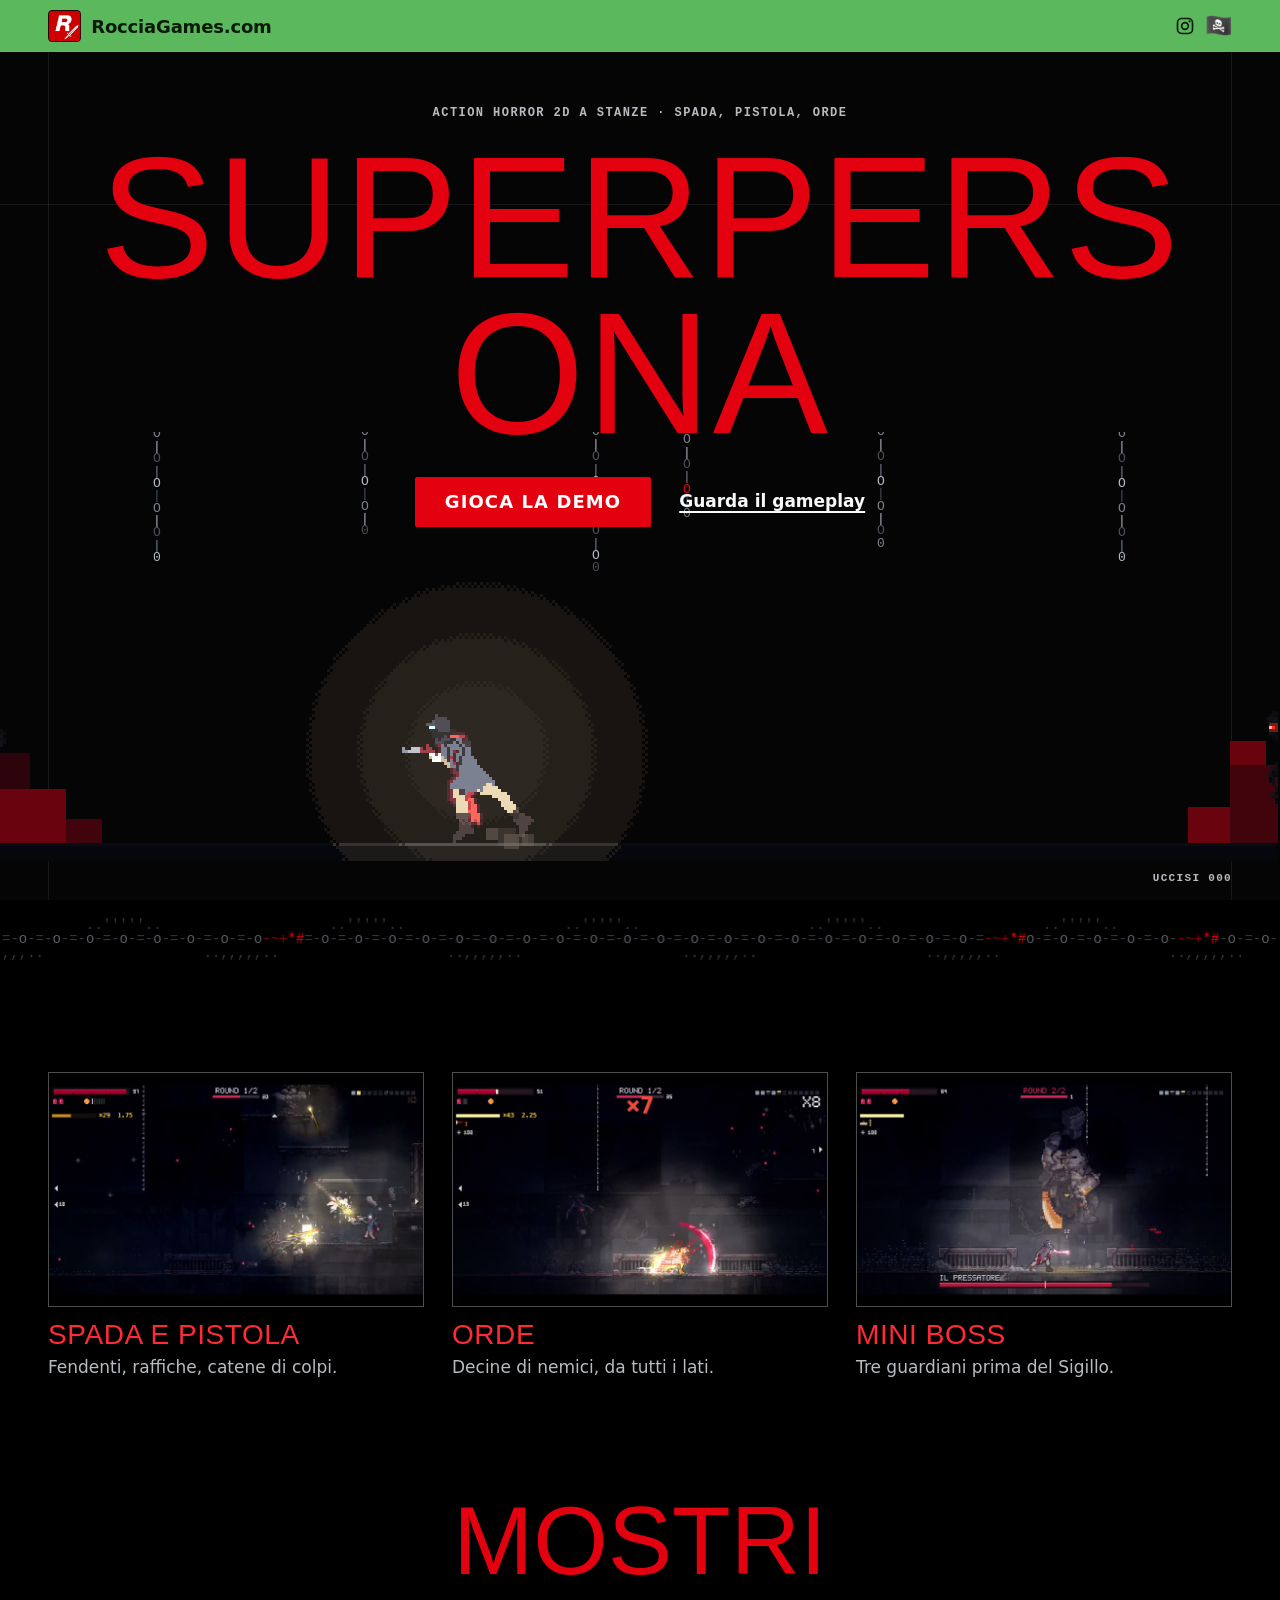
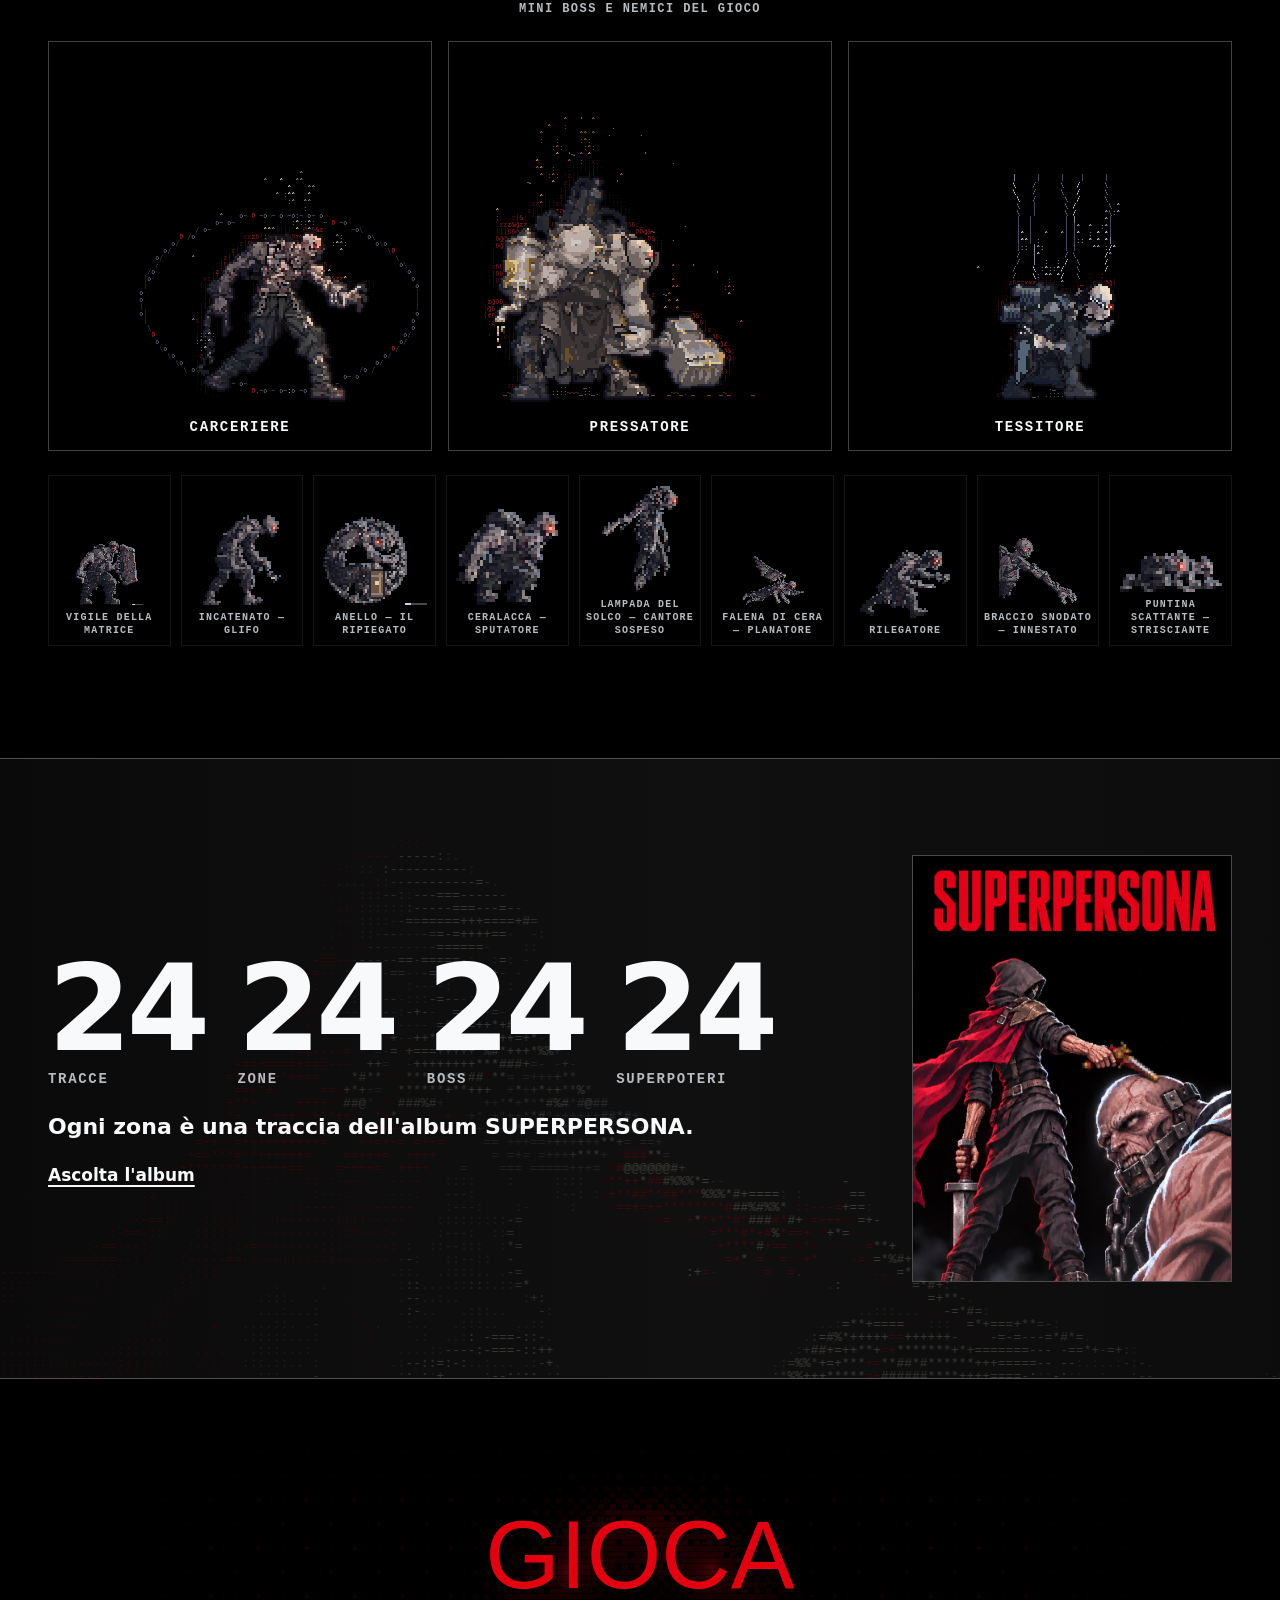
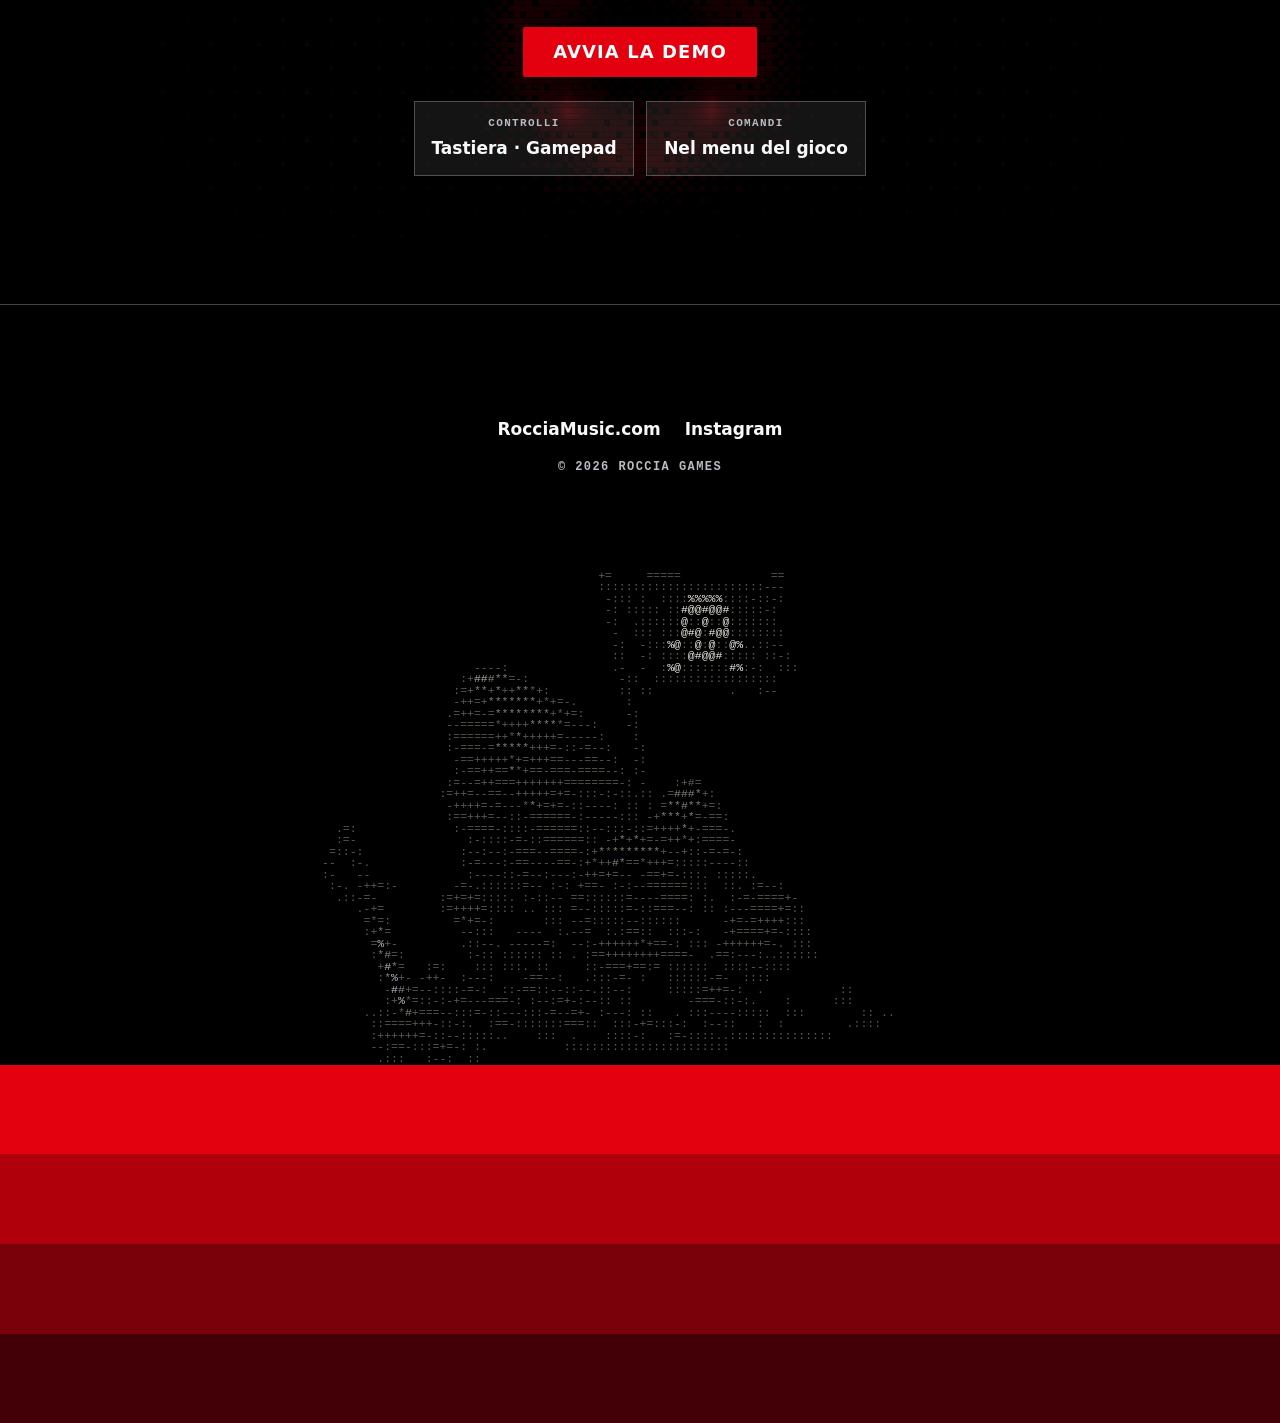
==== index.html @ fc42b3a6 "Logo prima del nome nella barra Co-Authored-By: Claude Fable 5.2 <noreply@anthropic.com>" ====
<!doctype html>
<html lang="it">
<head>
  <meta charset="utf-8">
  <meta name="viewport" content="width=device-width, initial-scale=1">
  <title>Roccia Games — SUPERPERSONA</title>
  <link rel="icon" type="image/png" href="media/logo-roccia-games.png?v=3">
  <link rel="apple-touch-icon" href="media/logo-roccia-games.png?v=3">
  <meta name="description" content="SUPERPERSONA, action horror 2D a stanze di Roccia Games. Spada, pistola, orde. Gioca la demo da computer.">
  <meta name="theme-color" content="#000000">
  <link rel="stylesheet" href="stile.css">
  <!-- l'apertura parte appena ha questi due file: il protagonista fermo, il resto arriva mentre gira -->
  <link rel="preload" href="media/sprite/sprite.json" as="fetch" crossorigin>
  <link rel="preload" href="media/sprite/a_respiro_pistola.png" as="image">
</head>
<body>

  <!-- Barra fissa, come su Roccia Music -->
  <header class="barra">
    <a class="barra__nome" href="#inizio"><img class="barra__logo" src="media/logo-roccia-games.png?v=3" width="33" height="32" alt="">RocciaGames.com</a>
    <nav class="barra__link" aria-label="Link esterni">
      <a href="https://www.instagram.com/therealgallo.recs/" rel="noopener" aria-label="Instagram">
        <svg viewBox="0 0 24 24" width="20" height="20" aria-hidden="true" focusable="false"><rect x="3" y="3" width="18" height="18" rx="5" fill="none" stroke="currentColor" stroke-width="2"/><circle cx="12" cy="12" r="4" fill="none" stroke="currentColor" stroke-width="2"/><circle cx="17.5" cy="6.5" r="1.3" fill="currentColor"/></svg>
      </a>
      <a class="barra__roccia" href="https://www.rocciamusic.com" rel="noopener" aria-label="Roccia Music">
        <span aria-hidden="true">🏴‍☠️</span>
      </a>
    </nav>
  </header>

  <main id="inizio">

    <!-- 1. Apertura: titolo grande, griglia sottile, scena viva in pixel -->
    <section class="apertura" aria-labelledby="titolo-gioco">
      <div class="apertura__griglia" aria-hidden="true"></div>
      <div class="apertura__testo">
        <p class="etichetta">Action horror 2D a stanze · Spada, pistola, orde</p>
        <h1 id="titolo-gioco" class="titolo-gioco">SUPERPERSONA</h1>
        <div class="azioni">
          <a class="bottone" href="#" data-demo>GIOCA LA DEMO</a>
          <a class="link-secondario" href="media/SUPERPERSONA-demo.mp4" data-guarda>Guarda il gameplay</a><!-- (Carlo 18/11) apre il video demo in uno schermo sopra il sito -->
        </div>
      </div>
      <p class="vetrina__guida" aria-hidden="true">
        <span>CLICCA SULLA SCENA E GIOCA · A D muovi · SPAZIO salta · J I K L colpi</span>
        <span data-vetrina-uccisi>UCCISI 000</span>
      </p>
      <!-- spazio libero sotto il bottone: la fascia d'azione della scena (corsa, colpi, salto) -->
      <div class="apertura__fascia" aria-hidden="true"></div>
      <div class="apertura__scena">
        <canvas id="scena" width="320" height="96" role="img"
                aria-label="Scena animata in pixel art: il protagonista col mantello rosso combatte da solo l'orda di mostri che arriva dai lati."></canvas>
        <p class="scena__guida" hidden>
          <span data-uccisi>UCCISI 000</span>
        </p>
      </div>
    </section>

    <!-- Riga divisoria in ASCII animato (scena.js) -->
    <div class="divisore" aria-hidden="true"></div>

    <!-- 2. Clip di gameplay -->
    <section id="gameplay" class="clip" aria-label="Gameplay">
      <article class="clip__voce">
        <video src="media/pistola.mp4" poster="media/pistola.jpg" muted loop playsinline preload="none" aria-hidden="true" data-vista></video>
        <h2>SPADA E PISTOLA</h2>
        <p>Fendenti, raffiche, catene di colpi.</p>
      </article>
      <article class="clip__voce">
        <video src="media/orde.mp4" poster="media/orde.jpg" muted loop playsinline preload="none" aria-hidden="true" data-vista></video>
        <h2>ORDE</h2>
        <p>Decine di nemici, da tutti i lati.</p>
      </article>
      <article class="clip__voce">
        <video src="media/miniboss.mp4" poster="media/miniboss.jpg" muted loop playsinline preload="none" aria-hidden="true" data-vista></video>
        <h2>MINI BOSS</h2>
        <p>Tre guardiani prima del Sigillo.</p>
      </article>
    </section>

    <!-- Mostri: mini boss e nemici animati del gioco (nascosta finché media/gioco/gioco.json non c'è) -->
    <section id="mostri" class="mostri" aria-labelledby="titolo-mostri" hidden>
      <div class="mostri__fondo" aria-hidden="true"></div>
      <h2 id="titolo-mostri" class="titolo-sezione">MOSTRI</h2>
      <p class="etichetta">Mini boss e nemici del gioco</p>
      <ul class="mostri__boss"></ul>
      <ul class="mostri__fila" aria-label="Nemici comuni"></ul>
    </section>

    <!-- 3. 24 / 24 / 24 / 24 -->
    <section class="album" aria-labelledby="titolo-album">
      <div class="album__fondo" aria-hidden="true"></div>
      <div class="album__testo">
        <h2 id="titolo-album" class="numeri">
          <span><b>24</b> tracce</span>
          <span><b>24</b> zone</span>
          <span><b>24</b> boss</span>
          <span><b>24</b> superpoteri</span>
        </h2>
        <p class="riga">Ogni zona è una traccia dell'album SUPERPERSONA.</p>
        <a class="link-secondario" href="https://www.rocciamusic.com" rel="noopener">Ascolta l'album</a>
      </div>
      <img class="album__copertina" src="media/copertina.jpg" width="788" height="1400" loading="lazy"
           alt="Copertina di SUPERPERSONA: il protagonista incappucciato con il mantello rosso, titolo in alto.">
    </section>

    <!-- 4. Gioca -->
    <section id="gioca" class="gioca" aria-labelledby="titolo-gioca">
      <canvas class="gioca__sfondo" aria-hidden="true"></canvas>
      <h2 id="titolo-gioca" class="titolo-sezione">GIOCA</h2>
      <a class="bottone" href="#" data-demo>AVVIA LA DEMO</a>
      <dl class="comandi">
        <div><dt>Controlli</dt><dd>Tastiera · Gamepad</dd></div>
        <div><dt>Comandi</dt><dd>Nel menu del gioco</dd></div>
      </dl>
      <p class="nota-touch">La demo si gioca da computer</p>
    </section>

  </main>

  <!-- Chiusura: link, logo gigante (in ASCII a colori se possibile) su fasce rosse -->
  <footer class="chiusura">
    <div class="chiusura__testa">
      <nav aria-label="Link del piè di pagina">
        <a href="https://www.rocciamusic.com" rel="noopener">RocciaMusic.com</a>
        <a href="https://www.instagram.com/therealgallo.recs/" rel="noopener">Instagram</a>
      </nav>
      <p class="etichetta">© 2026 Roccia Games</p>
    </div>
    <div class="chiusura__palco">
      <div class="chiusura__logo">
        <img src="media/roccia.webp" width="892" height="690" loading="lazy"
             alt="Logo Roccia Games: una roccia in pixel con bandiera pirata e spada.">
        <div class="ascii" aria-hidden="true" hidden></div>
      </div>
      <canvas class="chiusura__scena" width="1" height="1" aria-hidden="true"></canvas>
    </div>
    <div class="fasce" aria-hidden="true"><span></span><span></span><span></span><span></span></div>
  </footer>

  <!-- (Carlo 18/11) video demo in uno schermo sopra il sito: si apre da «Guarda il gameplay», si chiude con la X, con Esc o toccando fuori -->
  <dialog class="schermo-video" id="video-demo" aria-label="Video demo di SUPERPERSONA">
    <button class="schermo-video__chiudi" type="button" aria-label="Chiudi il video" data-chiudi-video>&times;</button>
    <video src="media/SUPERPERSONA-demo.mp4" poster="media/SUPERPERSONA-demo.jpg" controls playsinline preload="none" width="1280" height="800"></video>
  </dialog>
  <script src="sito.js" defer></script>
  <script src="ascii.js" defer></script>
  <script src="scena.js" defer></script>
  <script src="sfondo.js" defer></script>
</body>
</html>
---- stile.css ----
/* Roccia Games — stile del sito (legato a RocciaMusic.com) */

:root {
  --nero: #000;
  --testo: #f8f9fa;
  --tenue: #b8bcc0;
  --verde: #5cb85c;
  --verde-testo: #0b1a0b;
  --rosso: #e3000f;
  --rosso-chiaro: #ff2a36;
  --vetro: rgba(255, 255, 255, .08);
  --vetro-bordo: rgba(255, 255, 255, .25);
  --linea: rgba(255, 255, 255, .08);
  --quasi-nero: #050505;

  --font: ui-sans-serif, system-ui, -apple-system, "Segoe UI", Roboto, "Helvetica Neue", Arial, sans-serif;
  --font-mono: ui-monospace, SFMono-Regular, Menlo, Consolas, "Liberation Mono", monospace;
  --font-gioco: Impact, "Haettenschweiler", "Arial Narrow", "Arial Narrow Bold", sans-serif;

  --barra-h: 52px;
  --margine: clamp(16px, 4vw, 48px);
  --larghezza: 1200px;
}

*,
*::before,
*::after { box-sizing: border-box; }

html { scroll-behavior: smooth; scroll-padding-top: var(--barra-h); }

body {
  margin: 0;
  background: var(--nero);
  color: var(--testo);
  font: 400 17px/1.5 var(--font);
  overflow-x: hidden;
}

img,
video { display: block; max-width: 100%; }

[hidden] { display: none !important; }

/* Nascosto alla vista, letto dai lettori di schermo */
.solo-lettore {
  position: absolute;
  width: 1px;
  height: 1px;
  overflow: hidden;
  clip-path: inset(50%);
  white-space: nowrap;
}

a { color: inherit; }

:focus-visible {
  outline: 2px solid var(--testo);
  outline-offset: 3px;
}

h1, h2, p { margin: 0; }

/* Etichette piccole in monospace */
.etichetta {
  font: 700 12px/1.4 var(--font-mono);
  letter-spacing: .12em;
  text-transform: uppercase;
  color: var(--tenue);
}

.riga { font-size: clamp(17px, 2.2vw, 22px); font-weight: 600; }

/* ---------- Barra in alto ---------- */
.barra {
  position: fixed;
  inset: 0 0 auto 0;
  z-index: 10;
  height: var(--barra-h);
  display: flex;
  align-items: center;
  justify-content: space-between;
  gap: 12px;
  padding: 0 var(--margine);
  background: var(--verde);
  color: var(--verde-testo);
}

.barra a { text-decoration: none; }
.barra :focus-visible { outline-color: var(--verde-testo); }

.barra__nome { font-weight: 900; font-size: 18px; letter-spacing: -.01em; white-space: nowrap; }

.barra__link { display: flex; align-items: center; gap: 16px; font-weight: 700; font-size: 15px; }
.barra__link a { display: flex; align-items: center; min-height: 44px; }
.barra__link a:hover { text-decoration: underline; }
.barra__roccia { font-size: 22px; line-height: 1; margin-left: -6px; }
.barra__roccia:hover { text-decoration: none; }

/* ---------- Bottoni ---------- */
.bottone {
  display: inline-block;
  padding: 14px 28px;
  background: var(--rosso);
  border: 2px solid var(--rosso);
  border-radius: 2px;
  color: #fff;
  font: 900 18px/1 var(--font);
  letter-spacing: .06em;
  text-decoration: none;
  transition: background-color .15s, color .15s;
}
.bottone:hover { background: var(--nero); color: var(--testo); }

.link-secondario {
  font-weight: 700;
  text-decoration: underline;
  text-underline-offset: 4px;
  text-decoration-thickness: 2px;
}
.link-secondario:hover { color: var(--rosso-chiaro); }

/* ---------- 1. Apertura ---------- */
.apertura {
  position: relative;
  min-height: 100vh;
  min-height: 100svh;
  display: flex;
  flex-direction: column;
  padding-top: var(--barra-h);
  background: var(--quasi-nero);
  overflow: hidden;
}

/* Quattro linee da 1 px: due verticali ai margini, due orizzontali */
.apertura__griglia {
  position: absolute;
  inset: var(--barra-h) 0 0 0;
  pointer-events: none;
  background:
    linear-gradient(var(--linea), var(--linea)) left var(--margine) top 0 / 1px 100% no-repeat,
    linear-gradient(var(--linea), var(--linea)) right var(--margine) top 0 / 1px 100% no-repeat,
    linear-gradient(var(--linea), var(--linea)) left 0 top 18% / 100% 1px no-repeat;
}

.apertura__testo {
  position: relative;
  flex: 1;
  display: grid;
  place-content: center;
  justify-items: center;
  gap: 18px;
  padding: 48px var(--margine) 40px;
  text-align: center;
}

.titolo-gioco {
  font-family: var(--font-gioco);
  font-weight: 400;
  font-stretch: condensed;
  font-size: clamp(44px, 13.5vw, 240px);
  line-height: .9;
  letter-spacing: .01em;
  color: var(--rosso);
  overflow-wrap: anywhere;
}

/* Colatura ASCII dietro il titolo (scena.js): il testo resta sopra, e sta sopra anche la scena (che non prende clic) */
.apertura__testo > .apertura__ascii { position: absolute; top: 0; left: 0; z-index: 0; pointer-events: none; }
.apertura__testo > :not(.apertura__ascii) { position: relative; z-index: 1; }
.apertura__testo { z-index: 1; }

.azioni { display: flex; flex-wrap: wrap; justify-content: center; align-items: center; gap: 16px 28px; margin-top: 8px; }

/* Scena viva su canvas (scena.js): sale dalla riga dei tasti fino alla base del titolo, dietro il testo;
   sopra di lei la tela delle catene (stesse coordinate) */
.apertura__scena { position: relative; z-index: 0; }
/* Fascia libera sotto il bottone: terra, corsa, colpi e salto semplice stanno qui, col loro spazio;
   la tela sale comunque fino al titolo per doppio salto, schianto e volanti. L'apertura può superare lo schermo. */
.apertura__fascia { flex: none; height: clamp(230px, 32vh, 340px); pointer-events: none; }
.con-vetrina .apertura__fascia { display: none; }
.apertura__scena canvas {
  position: absolute;
  left: 0;
  bottom: 100%;
  display: block;
  image-rendering: pixelated;
  pointer-events: none;   /* la scena va da sola: clic, tocchi e scorrimento passano */
}
.apertura__scena .apertura__catene,
.apertura__scena .apertura__lettere { image-rendering: auto; }

.scena__guida {
  display: flex;
  justify-content: flex-end;   /* resta solo il contatore, a destra */
  gap: 12px;
  padding: 10px var(--margine) 14px;
  font: 700 11px/1.4 var(--font-mono);
  letter-spacing: .12em;
  text-transform: uppercase;
  color: var(--tenue);
}

/* ---------- 2. Clip ---------- */
.clip {
  max-width: calc(var(--larghezza) + 2 * var(--margine));
  margin: 0 auto;
  padding: clamp(56px, 10vw, 112px) var(--margine);
  display: grid;
  grid-template-columns: repeat(3, 1fr);
  gap: clamp(16px, 2.5vw, 28px);
}

/* (Carlo 18/11) video demo in uno schermo sopra il sito, con la X in alto a destra */
.schermo-video { position: fixed; inset: 0; width: 100vw; height: 100dvh; max-width: none; max-height: none; margin: 0; padding: clamp(48px, 6vw, 72px) clamp(12px, 4vw, 48px) clamp(16px, 4vw, 48px); border: 0; background: rgba(0, 0, 0, .94); }
.schermo-video[open] { display: grid; place-items: center; }
.schermo-video::backdrop { background: rgba(0, 0, 0, .8); }
.schermo-video video { display: block; width: min(100%, calc((100dvh - 130px) * 1.6)); height: auto; aspect-ratio: 16 / 10; background: #000; border: 1px solid var(--vetro-bordo); }
.schermo-video__chiudi { position: absolute; top: 10px; right: 14px; width: 44px; height: 44px; border: 1px solid var(--vetro-bordo); background: #000; color: #fff; font: 400 30px/1 var(--font); cursor: pointer; }
.schermo-video__chiudi:hover, .schermo-video__chiudi:focus-visible { background: #d6262a; border-color: #d6262a; }

.clip__voce video {
  width: 100%;
  aspect-ratio: 768 / 480;
  object-fit: cover;
  background: #111;
  border: 1px solid var(--vetro-bordo);
}

.clip__voce h2 {
  margin-top: 14px;
  font-family: var(--font-gioco);
  font-weight: 400;
  font-stretch: condensed;
  font-size: 28px;
  line-height: 1;
  letter-spacing: .02em;
  color: var(--rosso-chiaro);
}

.clip__voce p { margin-top: 6px; color: var(--tenue); }

/* Gioco vero nell'apertura (schermo largo): iframe a tutto campo dietro il titolo */
.apertura__vetrina {
  position: absolute;
  inset: var(--barra-h) 0 0 0;
  width: 100%;
  height: calc(100% - var(--barra-h));
  border: 0;
  background: var(--quasi-nero);
  opacity: 0;
  transition: opacity .6s;
}
.vetrina-pronta .apertura__vetrina { opacity: 1; }
.vetrina__guida { display: none; }
.con-vetrina .apertura__scena,
.con-vetrina .apertura__griglia { display: none; }
/* Il titolo sta in alto, sopra il buio della stanza; i clic passano al gioco tranne che sui link */
.con-vetrina .apertura__testo { place-content: start center; padding-top: clamp(24px, 6vh, 72px); pointer-events: none; }
.con-vetrina .apertura__testo a { pointer-events: auto; }
.con-vetrina .titolo-gioco { font-size: clamp(44px, 11vw, 200px); text-shadow: 0 0 40px rgba(0, 0, 0, .8); }
.con-vetrina .vetrina__guida {
  position: absolute;
  left: var(--margine);
  right: var(--margine);
  bottom: 10px;
  display: flex;
  justify-content: space-between;
  gap: 16px;
  font-family: var(--font-mono);
  font-size: 11px;
  letter-spacing: .12em;
  text-transform: uppercase;
  color: var(--tenue);
  pointer-events: none;
}

/* ---------- Divisorio ASCII fra apertura e clip ---------- */
.divisore {
  display: flex;
  justify-content: center;
  overflow: hidden;
  padding: 18px 0 0;
  line-height: 0;
}
.divisore canvas { display: block; }

/* ---------- Mostri: mini boss e nemici animati, sagome ASCII dietro ---------- */
.mostri {
  position: relative;
  overflow: hidden;
  max-width: calc(var(--larghezza) + 2 * var(--margine));
  margin: 0 auto;
  padding: 0 var(--margine) clamp(56px, 10vw, 112px);
  display: grid;
  justify-items: center;
  gap: 12px;
  text-align: center;
}
.mostri > :not(.mostri__fondo) { position: relative; z-index: 1; }

.mostri__fondo {
  position: absolute;
  inset: 0;
  display: grid;
  grid-template-columns: repeat(3, minmax(0, 1fr));
  pointer-events: none;
}
.mostri__fondo > div { display: grid; place-items: center; min-width: 0; overflow: hidden; }
.mostri__fondo canvas { display: block; }

.mostri__boss,
.mostri__fila {
  width: 100%;
  margin: 12px 0 0;
  padding: 0;
  list-style: none;
  display: grid;
  gap: 16px;
}
.mostri__boss { grid-template-columns: repeat(3, minmax(0, 1fr)); }
.mostri__fila { grid-template-columns: repeat(9, minmax(0, 1fr)); gap: 10px; }

.boss,
.comune {
  display: grid;
  justify-items: center;
  align-content: end;
  gap: 6px;
  min-width: 0;
  background: rgba(0, 0, 0, .45);
}
.boss { padding: 20px 12px 14px; border: 1px solid var(--vetro-bordo); }
.comune { padding: 10px 6px 8px; border: 1px solid var(--linea); }
.boss canvas,
.comune canvas { display: block; max-width: 100%; image-rendering: pixelated; }
.boss__nome { margin-top: 6px; font: 700 14px/1.3 var(--font-mono); letter-spacing: .12em; text-transform: uppercase; }
.comune p { font: 700 10px/1.3 var(--font-mono); letter-spacing: .12em; text-transform: uppercase; color: var(--tenue); }
/* Mini boss in ASCII (scena.js): tutto dentro il riquadro; il tremolio del colpo è una trasformazione */
.boss, .comune { overflow: hidden; }
/* Nemico comune: sprite fermo davanti alla sua ombra ASCII che respira */
.comune__figura { position: relative; display: grid; place-items: center; }
.comune__figura > canvas:not(.comune__ombra) { position: relative; z-index: 1; }
.comune .comune__ombra {
  position: absolute;
  left: 50%;
  top: 50%;
  max-width: none;
  transform: translate(calc(-50% + 4px), calc(-50% + 3px));
  image-rendering: auto;
  animation: respiro-ombra 5s ease-in-out infinite;
}
@keyframes respiro-ombra { 0%, 100% { opacity: .5; } 50% { opacity: .95; } }
@media (prefers-reduced-motion: reduce) { .comune .comune__ombra { animation: none; opacity: .8; } }

/* ---------- 3. Album 24/24/24 ---------- */
.album {
  position: relative;
  overflow: hidden;
  border-block: 1px solid var(--vetro-bordo);
  background: var(--vetro);
  padding: clamp(48px, 8vw, 96px) var(--margine);
  display: grid;
  grid-template-columns: 1fr minmax(180px, 320px);
  align-items: center;
  gap: clamp(24px, 5vw, 64px);
}

.album > :not(.album__fondo) { position: relative; z-index: 1; }
.album__testo { display: grid; gap: 20px; justify-items: start; max-width: 760px; justify-self: start; }

/* Copertina in ASCII, tenue, dietro i numeri; il velo tiene leggibile il testo */
.album__fondo {
  position: absolute;
  inset: 0;
  overflow: hidden;
  pointer-events: none;
  opacity: .85;
}
.album__fondo canvas { display: block; }
.album__fondo::after {
  content: "";
  position: absolute;
  inset: 0;
  background: linear-gradient(90deg, rgba(0, 0, 0, .55), rgba(0, 0, 0, .2) 55%, rgba(0, 0, 0, .45));
}

.numeri {
  display: flex;
  flex-wrap: wrap;
  gap: 8px 32px;
  font-family: var(--font-mono);
  font-size: 14px;
  font-weight: 700;
  letter-spacing: .12em;
  text-transform: uppercase;
  color: var(--tenue);
}
.numeri span { display: grid; }
.numeri b {
  font-family: var(--font);
  font-size: clamp(56px, 10vw, 120px);
  font-weight: 900;
  line-height: 1;
  letter-spacing: -.04em;
  color: var(--testo);
}

.album__copertina {
  width: 100%;
  height: auto;
  aspect-ratio: 3 / 4;
  object-fit: cover;
  object-position: center 15%;
  border: 1px solid var(--vetro-bordo);
}

/* ---------- 4. Gioca ---------- */
.gioca {
  padding: clamp(64px, 12vw, 128px) var(--margine);
  display: grid;
  justify-items: center;
  gap: 24px;
  text-align: center;
}

.titolo-sezione {
  font-family: var(--font-gioco);
  font-weight: 400;
  font-stretch: condensed;
  font-size: clamp(44px, 9vw, 96px);
  line-height: 1;
  color: var(--rosso);
}

.comandi {
  margin: 0;
  display: grid;
  grid-template-columns: repeat(2, minmax(0, 220px));
  gap: 12px;
}
.comandi div {
  padding: 14px 16px;
  background: var(--vetro);
  border: 1px solid var(--vetro-bordo);
}
.comandi dt { font: 700 11px/1.4 var(--font-mono); letter-spacing: .12em; text-transform: uppercase; color: var(--tenue); }
.comandi dd { margin: 4px 0 0; font-weight: 700; }

.nota-touch { display: none; font-weight: 700; color: var(--rosso-chiaro); }

/* Sfondo a pixel (sfondo.js) dietro il contenuto di Gioca */
.gioca { position: relative; overflow: hidden; isolation: isolate; }
.gioca > :not(.gioca__sfondo) { position: relative; z-index: 1; }
.gioca__sfondo {
  position: absolute;
  inset: 0;
  z-index: 0;
  display: block;
  width: 100%;
  height: 100%;
  pointer-events: none;
}

/* ---------- Chiusura: link, logo gigante, fasce rosse ---------- */
.chiusura {
  padding-top: clamp(56px, 10vw, 112px);
  border-top: 1px solid var(--vetro-bordo);
  background: var(--nero);
  overflow: hidden;
}

.chiusura__testa {
  display: grid;
  justify-items: center;
  gap: 16px;
  padding: 0 var(--margine) clamp(40px, 6vw, 72px);
}
.chiusura__testa nav { display: flex; flex-wrap: wrap; justify-content: center; gap: 8px 24px; font-weight: 700; }
.chiusura__testa nav a { text-decoration: none; }
.chiusura__testa nav a:hover { color: var(--verde); }

/* Il logo si appoggia sul bordo alto delle fasce */
.chiusura__palco {
  position: relative;
  display: flex;
  justify-content: center;
  align-items: flex-end;
  padding: 0 var(--margine);
}
.chiusura__logo img { width: min(560px, 86vw); height: auto; }

.ascii { line-height: 0; }
.ascii canvas { display: block; }

.chiusura__scena {
  position: absolute;
  left: 50%;
  bottom: 0;
  transform: translateX(-50%);
  image-rendering: pixelated;
  pointer-events: none;
}

.fasce span { display: block; height: clamp(70px, 7vw, 90px); }
.fasce span:nth-child(1) { background: var(--rosso); }
.fasce span:nth-child(2) { background: #b0000c; }
.fasce span:nth-child(3) { background: #7a0009; }
.fasce span:nth-child(4) { background: #430006; }

/* ---------- Schermi stretti ---------- */
@media (max-width: 760px) {
  .barra__nome { font-size: 16px; }
  .barra__link { gap: 12px; font-size: 14px; }

  .clip { grid-template-columns: 1fr; }

  .album { grid-template-columns: 1fr; }
  .album__copertina { max-width: 320px; }

  .mostri__boss,
  .mostri__fondo { grid-template-columns: 1fr; }
  .mostri__fila { grid-template-columns: repeat(3, minmax(0, 1fr)); }
}

/* Touch o schermo stretto: comandi nascosti, nota visibile */
@media (max-width: 760px), (hover: none) and (pointer: coarse) {
  .comandi { display: none; }
  .nota-touch { display: block; }
}

@media (prefers-reduced-motion: reduce) {
  html { scroll-behavior: auto; }
  .bottone { transition: none; }
}

/* (Carlo 18/11) Demo non ancora giocabile: sui bottoni della demo il cursore diventa «e volevi» */
[data-demo] { cursor: url("media/cursore-volevi.png") 45 78, not-allowed; }

/* Logo accanto al nome nella barra (gli angoli dell'immagine sono tagliati dal raggio) */
.barra__nome { display: inline-flex; align-items: center; gap: 10px; }
.barra__logo { display: block; width: auto; height: 32px; }
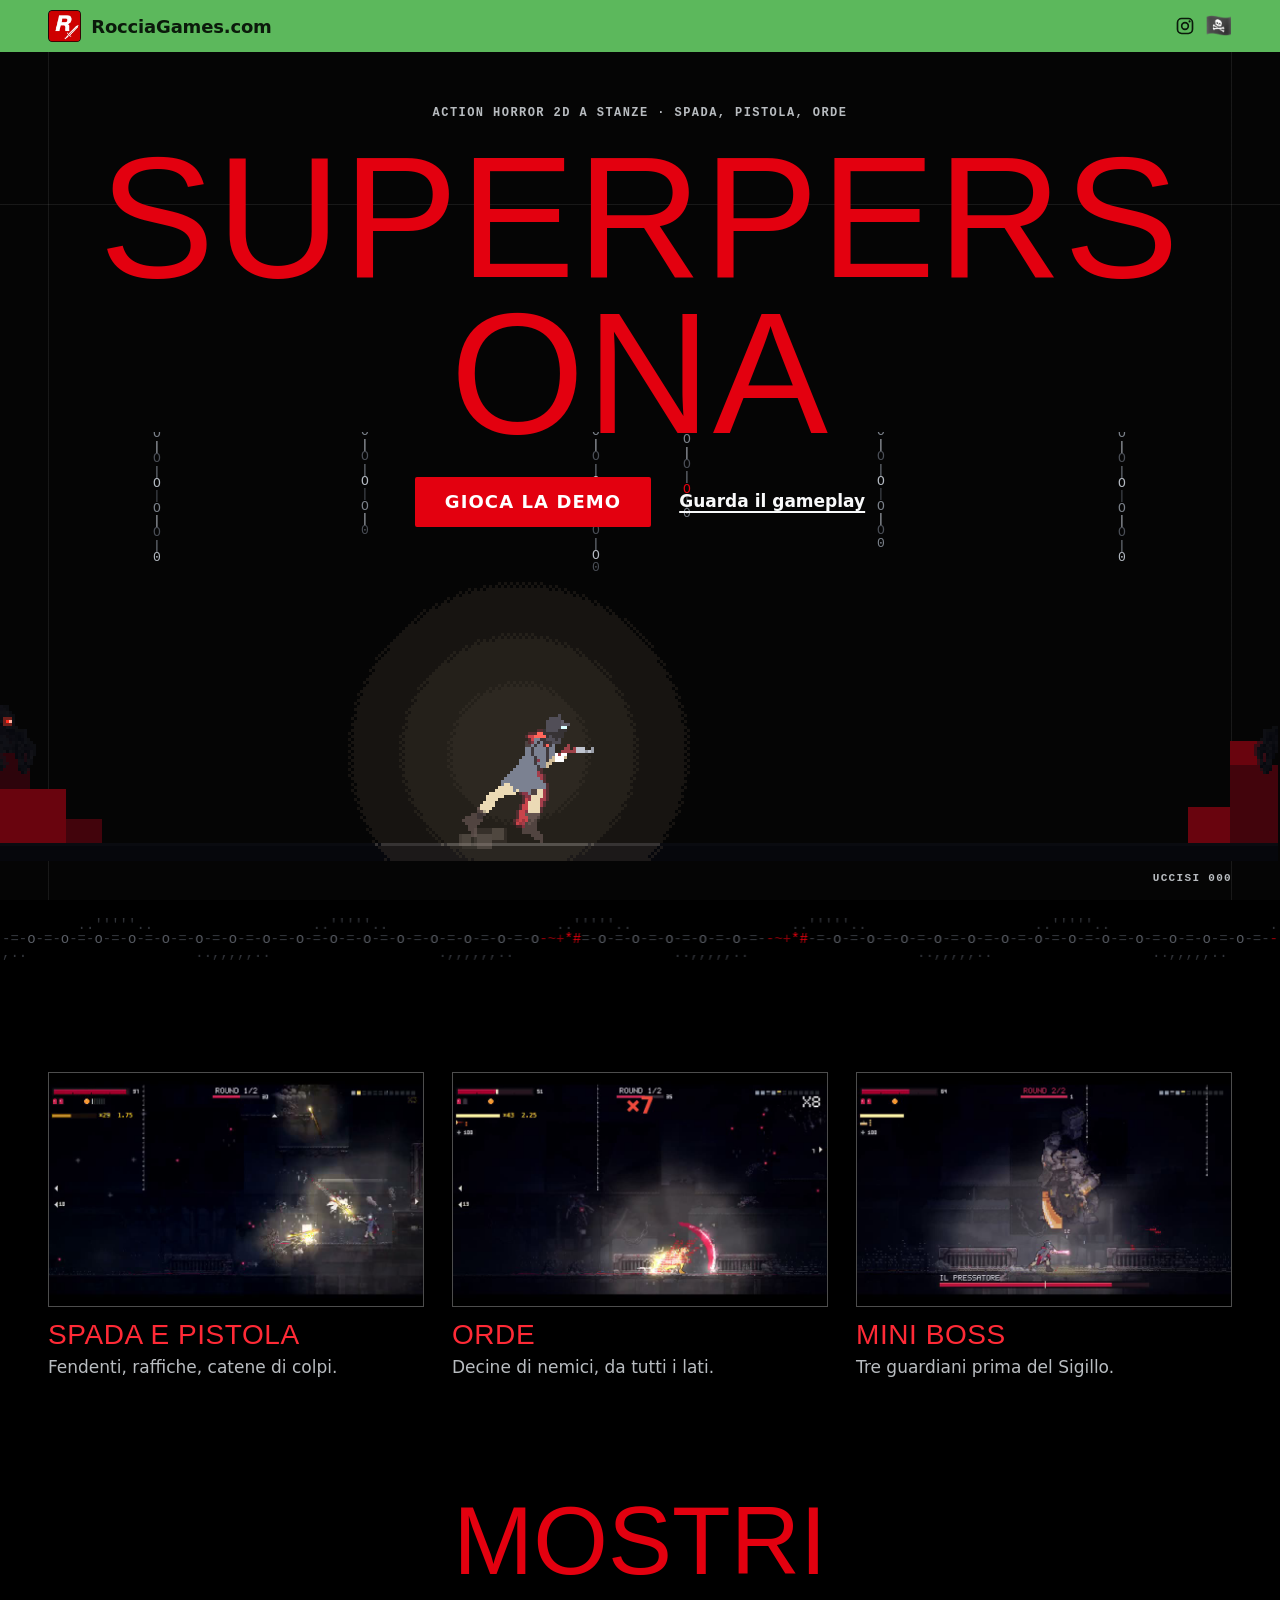
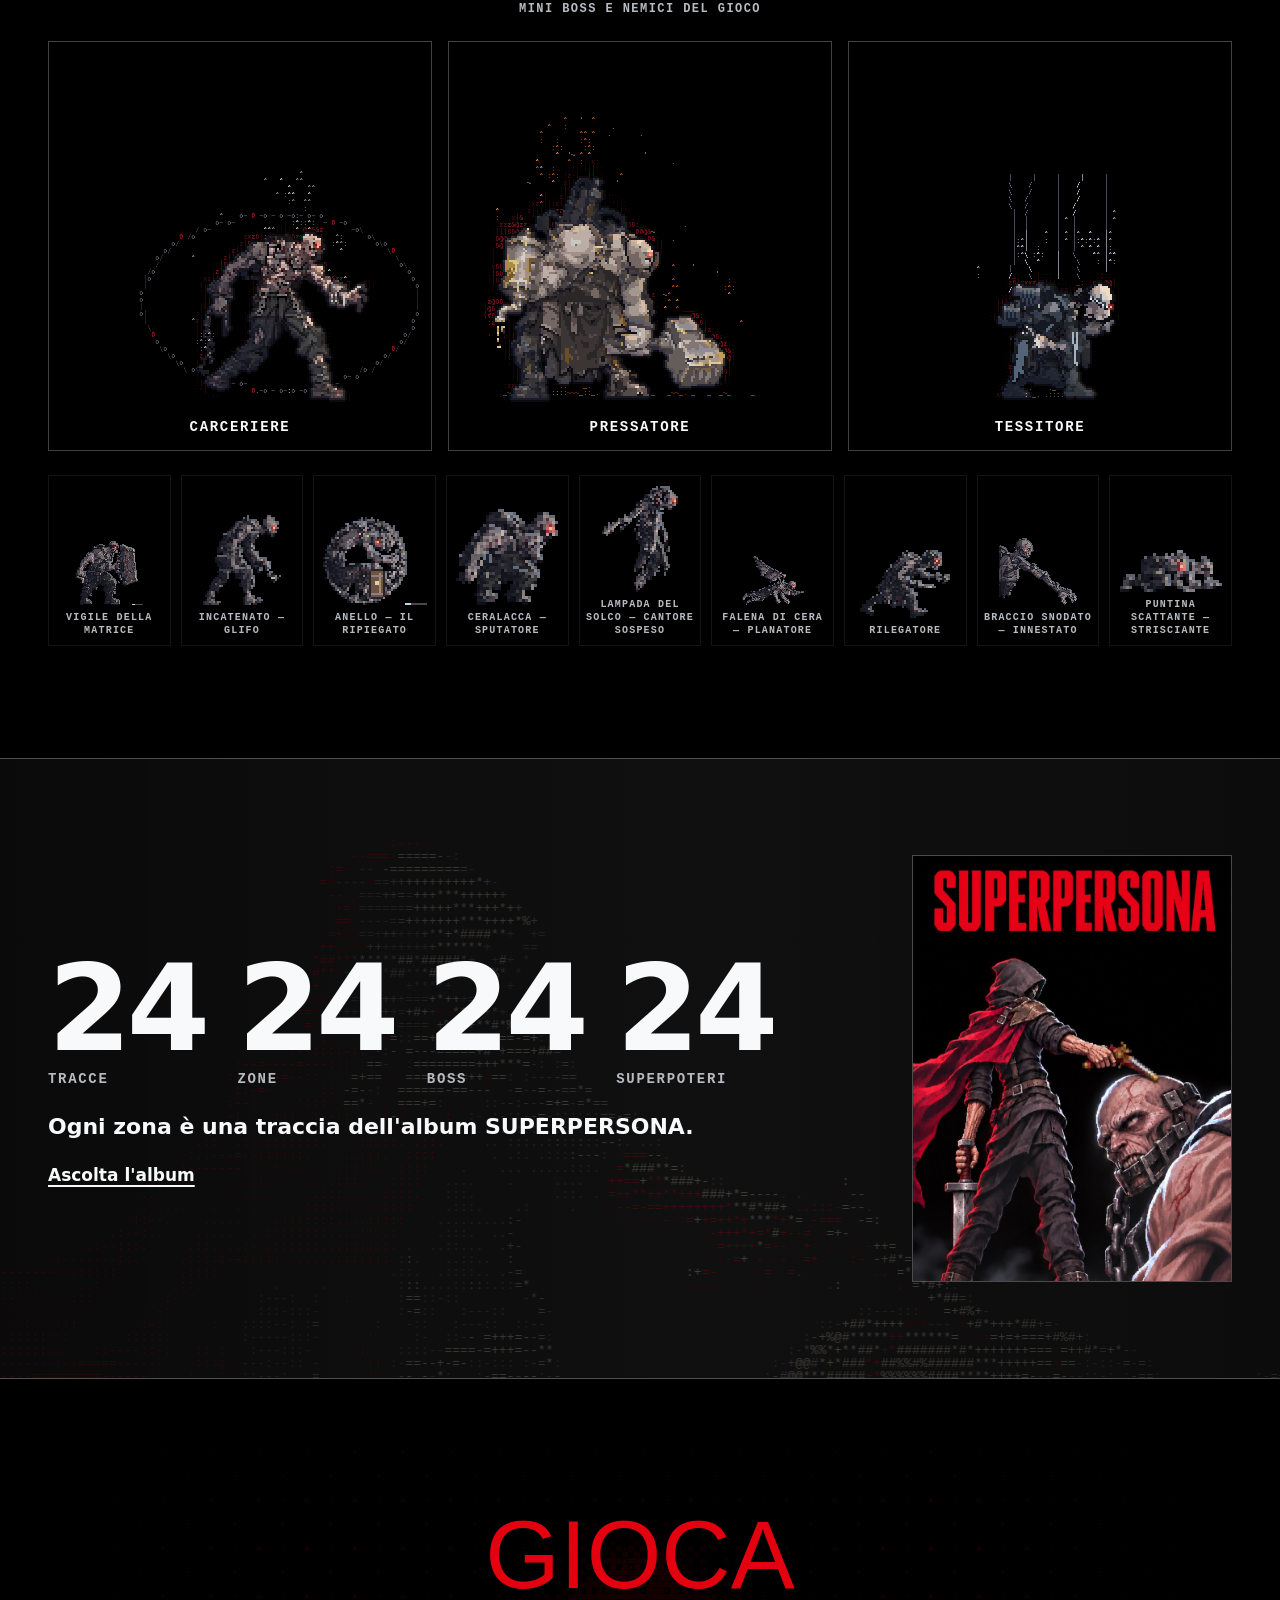
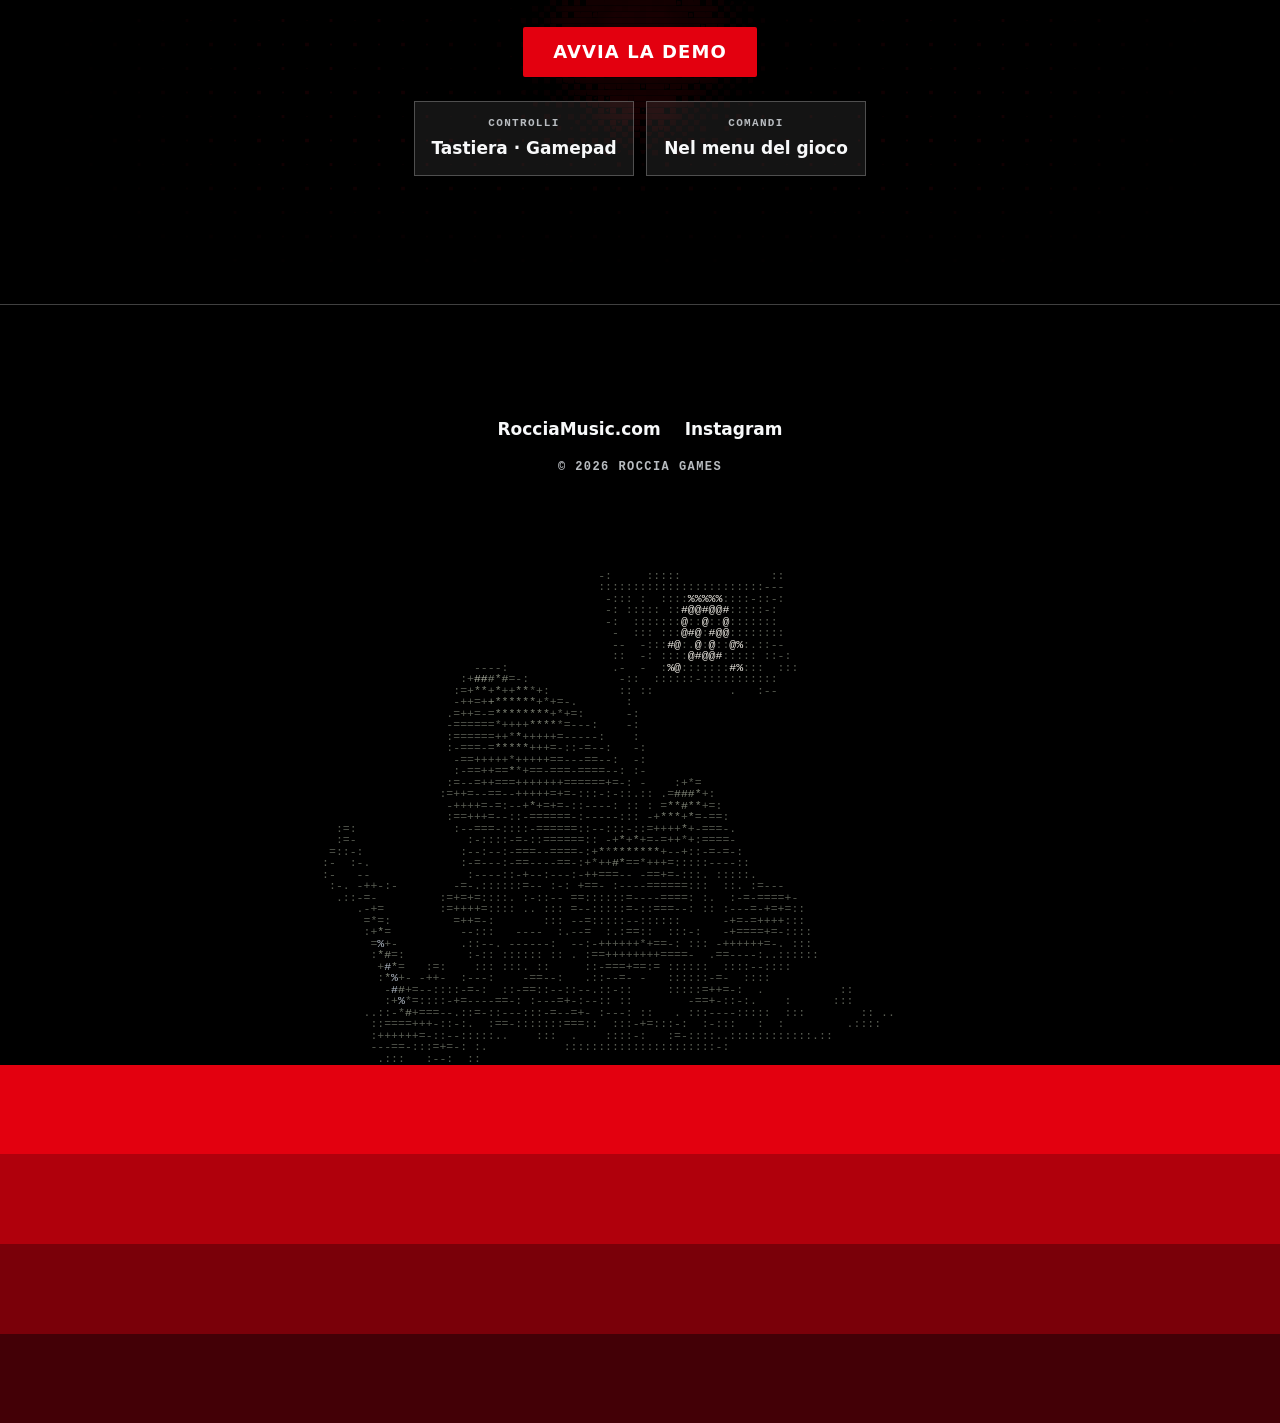
==== commit e87702db: "Titolo della pagina: RocciaGames.com Co-Authored-By: Claude Fable 5.2 <noreply@anthropic.com>" ====
--- a/index.html
+++ b/index.html
@@ -3,7 +3,7 @@
 <head>
   <meta charset="utf-8">
   <meta name="viewport" content="width=device-width, initial-scale=1">
-  <title>Roccia Games — SUPERPERSONA</title>
+  <title>RocciaGames.com</title>
   <link rel="icon" type="image/png" href="media/logo-roccia-games.png?v=3">
   <link rel="apple-touch-icon" href="media/logo-roccia-games.png?v=3">
   <meta name="description" content="SUPERPERSONA, action horror 2D a stanze di Roccia Games. Spada, pistola, orde. Gioca la demo da computer.">
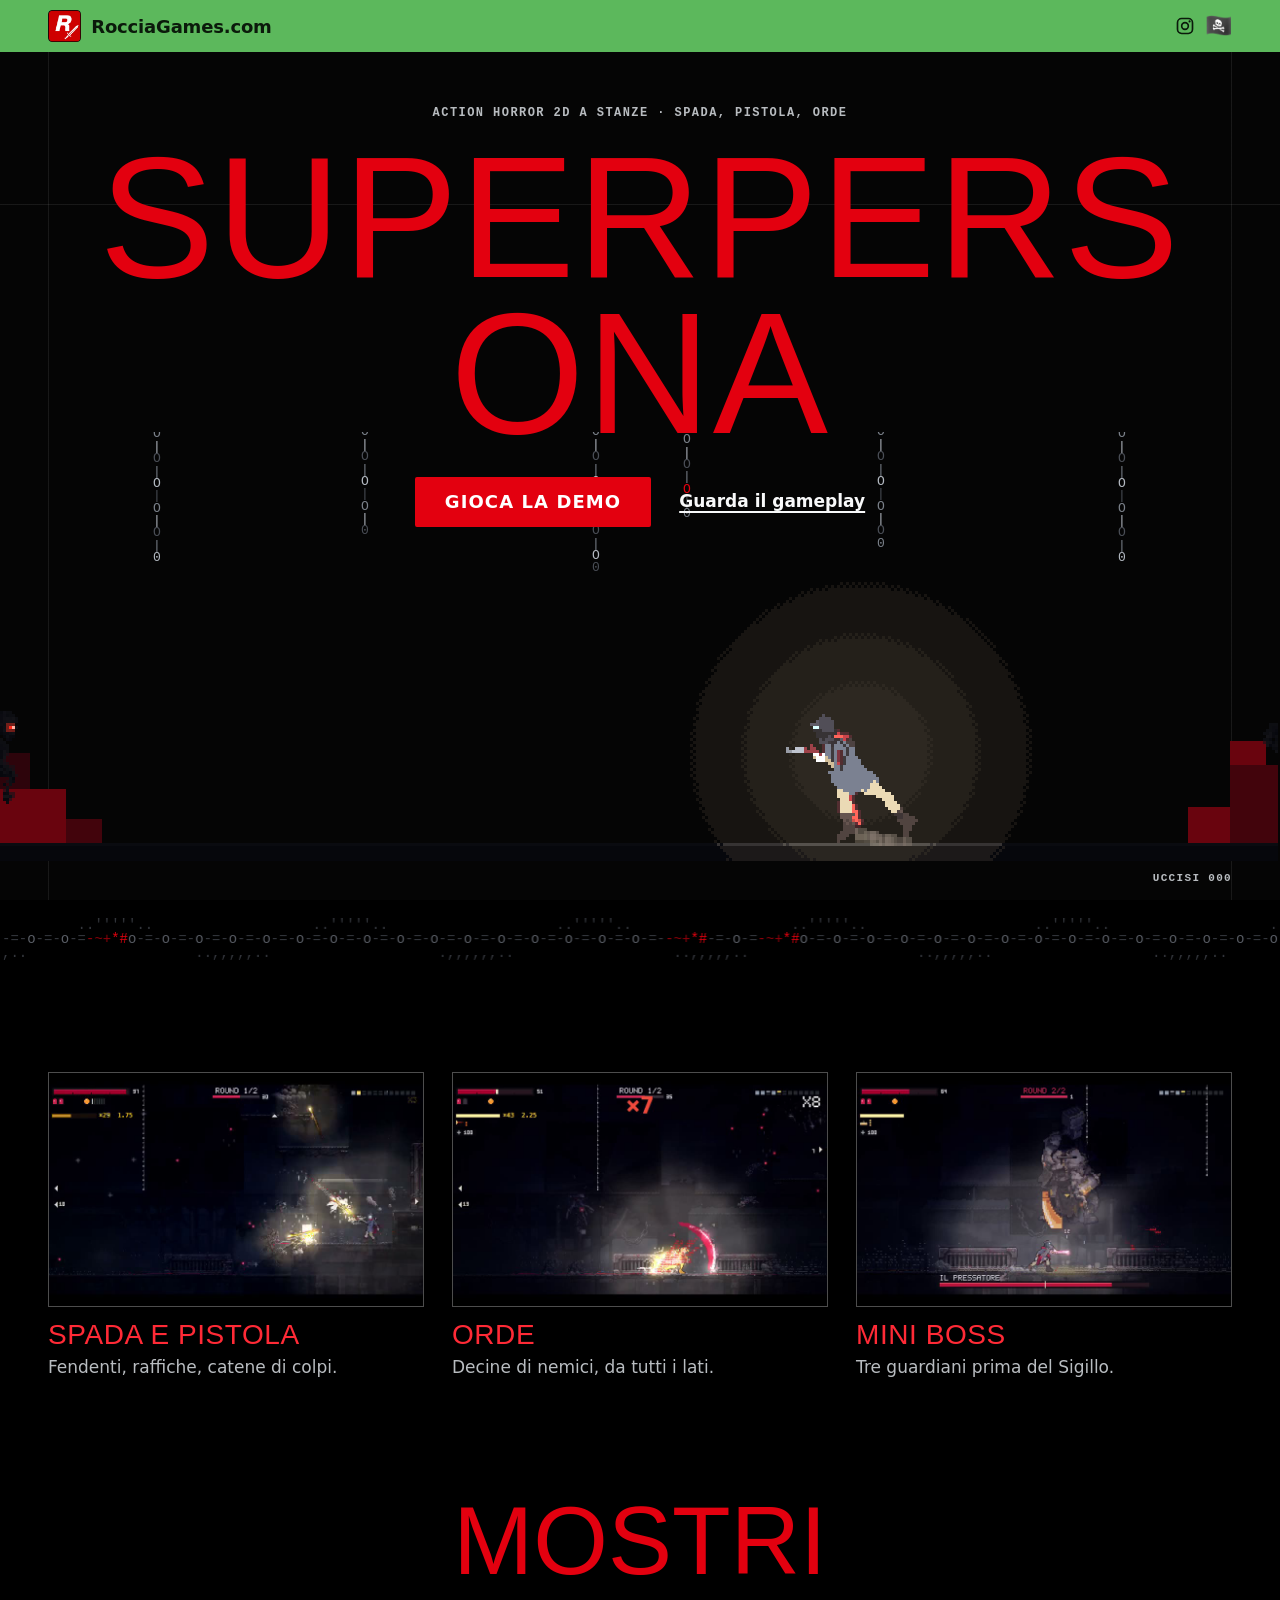
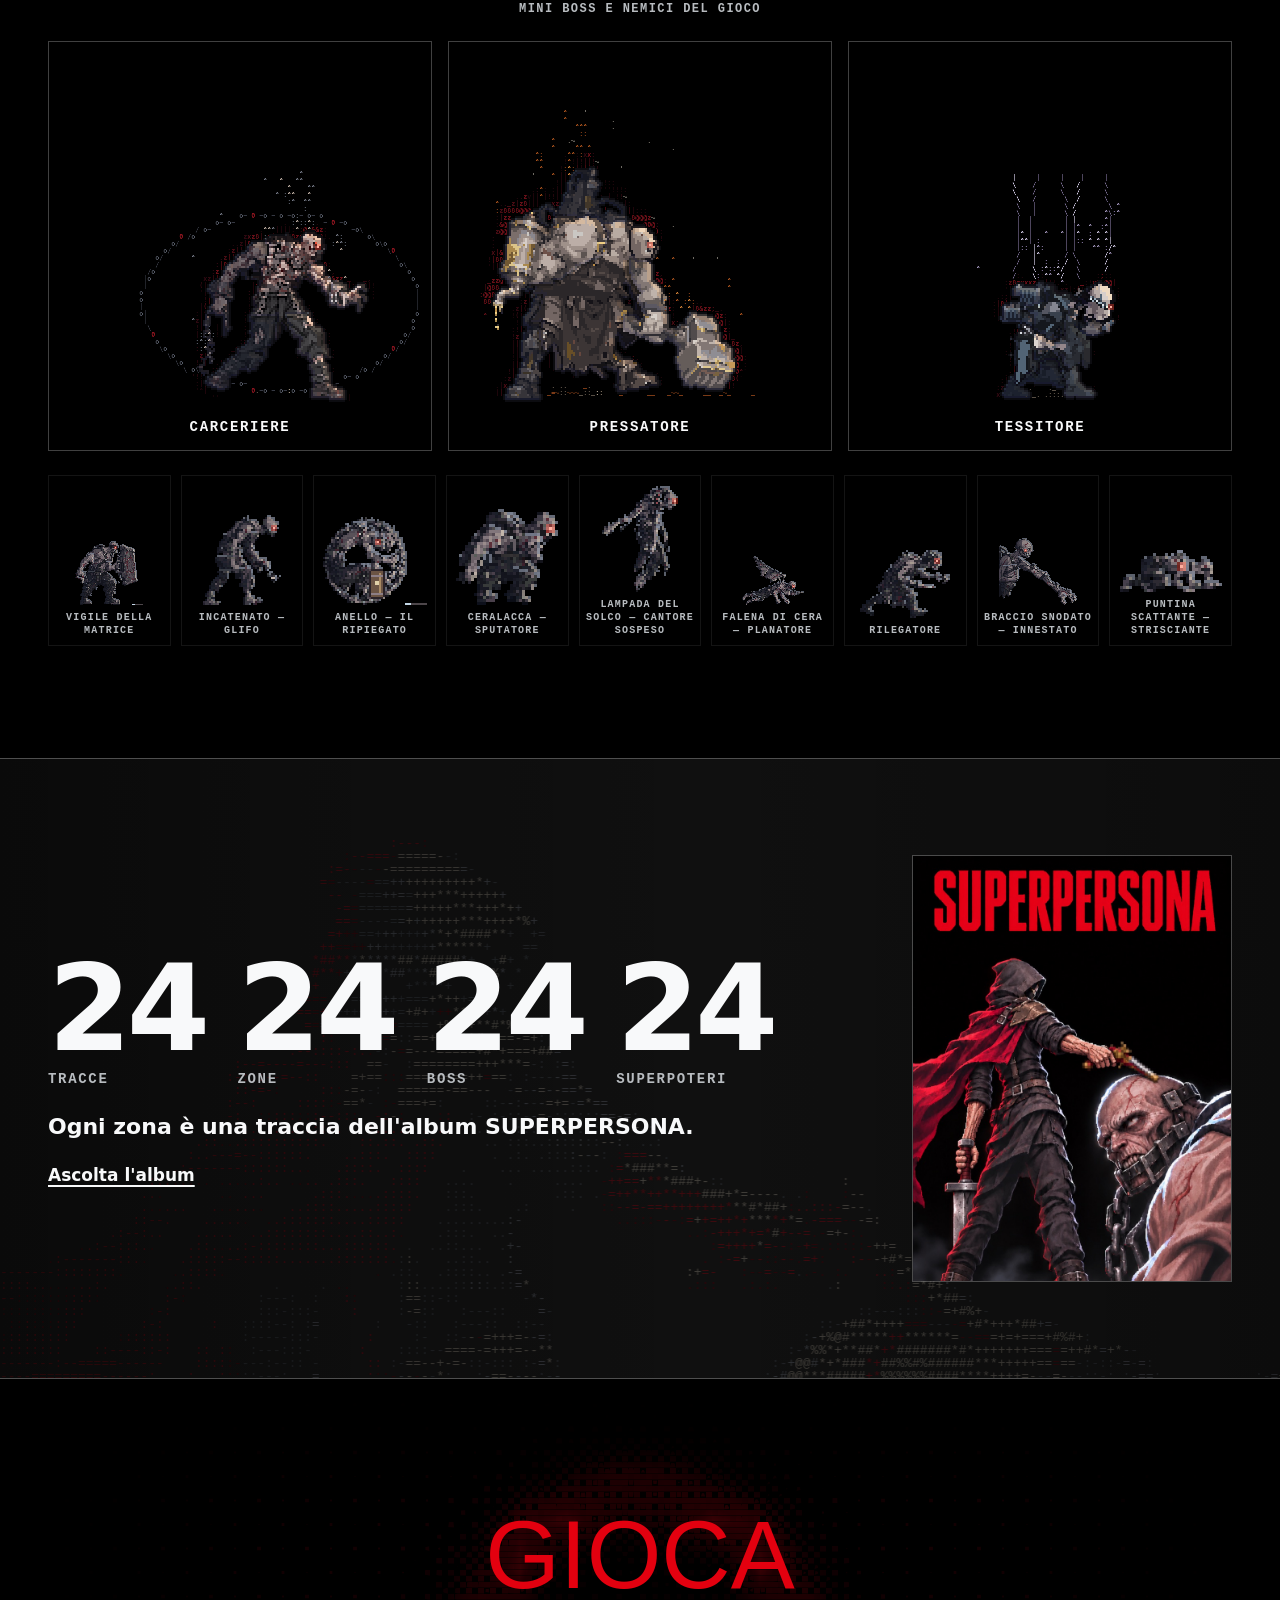
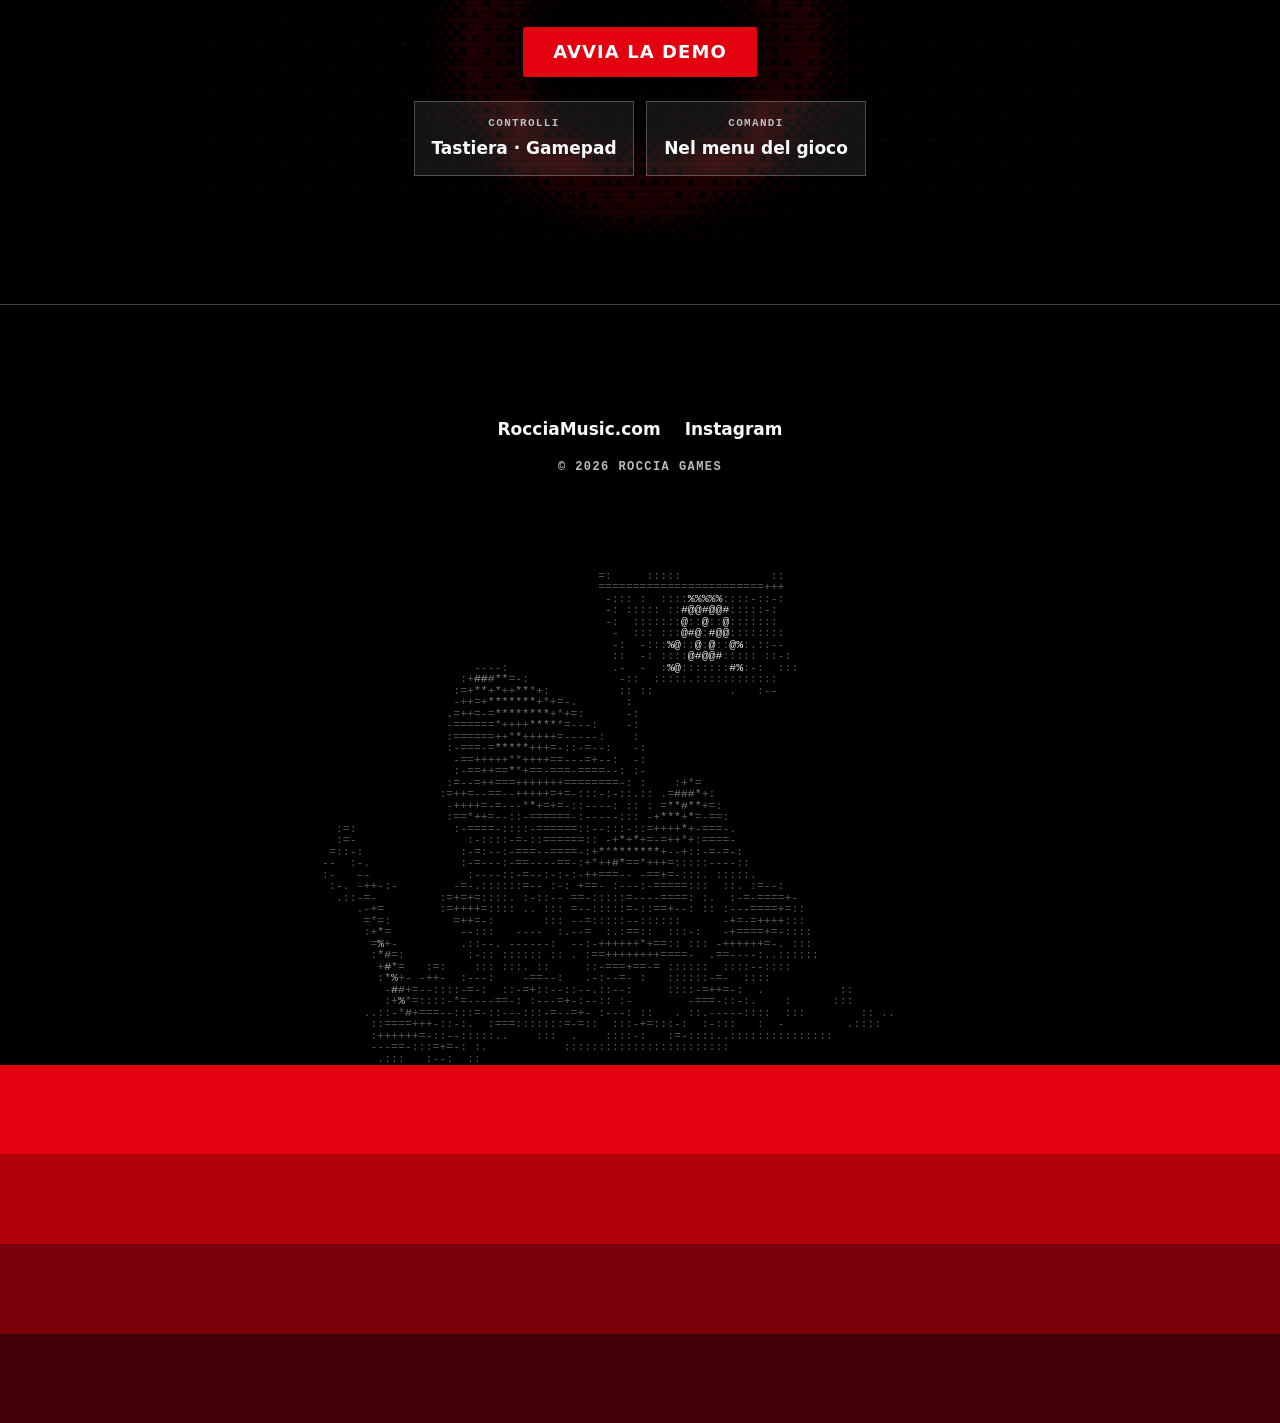
==== commit 7d71b571: "Versione per telefono semplificata e tasto Condividi nel video Su schermi stretti: tre video e tre m" ====
--- a/index.html
+++ b/index.html
@@ -8,6 +8,24 @@
   <link rel="apple-touch-icon" href="media/logo-roccia-games.png?v=3">
   <meta name="description" content="SUPERPERSONA, action horror 2D a stanze di Roccia Games. Spada, pistola, orde. Gioca la demo da computer.">
   <meta name="theme-color" content="#000000">
+  <!-- anteprima del link (WhatsApp e simili): indirizzi assoluti -->
+  <link rel="canonical" href="https://rocciagames.com/">
+  <meta property="og:site_name" content="Roccia Games">
+  <meta property="og:locale" content="it_IT">
+  <meta property="og:type" content="website">
+  <meta property="og:title" content="Roccia Games — SUPERPERSONA">
+  <meta property="og:description" content="SUPERPERSONA, action horror 2D a stanze di Roccia Games. Spada, pistola, orde. Gioca la demo da computer.">
+  <meta property="og:url" content="https://rocciagames.com/">
+  <meta property="og:image" content="https://rocciagames.com/media/SUPERPERSONA-demo.jpg">
+  <meta property="og:image:secure_url" content="https://rocciagames.com/media/SUPERPERSONA-demo.jpg">
+  <meta property="og:image:type" content="image/jpeg">
+  <meta property="og:image:width" content="1280">
+  <meta property="og:image:height" content="800">
+  <meta property="og:image:alt" content="SUPERPERSONA: il protagonista col mantello rosso in una stanza del gioco">
+  <meta name="twitter:card" content="summary_large_image">
+  <meta name="twitter:title" content="Roccia Games — SUPERPERSONA">
+  <meta name="twitter:description" content="SUPERPERSONA, action horror 2D a stanze di Roccia Games. Spada, pistola, orde. Gioca la demo da computer.">
+  <meta name="twitter:image" content="https://rocciagames.com/media/SUPERPERSONA-demo.jpg">
   <link rel="stylesheet" href="stile.css">
   <!-- l'apertura parte appena ha questi due file: il protagonista fermo, il resto arriva mentre gira -->
   <link rel="preload" href="media/sprite/sprite.json" as="fetch" crossorigin>
@@ -141,7 +159,16 @@
   <!-- (Carlo 18/11) video demo in uno schermo sopra il sito: si apre da «Guarda il gameplay», si chiude con la X, con Esc o toccando fuori -->
   <dialog class="schermo-video" id="video-demo" aria-label="Video demo di SUPERPERSONA">
     <button class="schermo-video__chiudi" type="button" aria-label="Chiudi il video" data-chiudi-video>&times;</button>
+    <!-- (Carlo 18/11) condivide la paginetta video/ (anteprima con la copertina), come le tracce di Roccia Music -->
+    <button class="schermo-video__condividi" type="button" data-condividi-video>
+      <svg viewBox="0 0 24 24" width="18" height="18" fill="none" stroke="currentColor" stroke-width="2" aria-hidden="true" focusable="false"><circle cx="18" cy="5" r="3"/><circle cx="6" cy="12" r="3"/><circle cx="18" cy="19" r="3"/><path d="m8.6 10.5 6.8-4M8.6 13.5l6.8 4"/></svg>
+      Condividi
+    </button>
     <video src="media/SUPERPERSONA-demo.mp4" poster="media/SUPERPERSONA-demo.jpg" controls playsinline preload="none" width="1280" height="800"></video>
+    <div class="schermo-video__avviso" role="status" aria-live="polite">
+      <span data-avviso-testo></span>
+      <input type="text" readonly value="https://rocciagames.com/video/" aria-label="Link del video" data-avviso-link hidden>
+    </div>
   </dialog>
   <script src="sito.js" defer></script>
   <script src="ascii.js" defer></script>
--- a/stile.css
+++ b/stile.css
@@ -217,6 +217,14 @@
 .schermo-video video { display: block; width: min(100%, calc((100dvh - 130px) * 1.6)); height: auto; aspect-ratio: 16 / 10; background: #000; border: 1px solid var(--vetro-bordo); }
 .schermo-video__chiudi { position: absolute; top: 10px; right: 14px; width: 44px; height: 44px; border: 1px solid var(--vetro-bordo); background: #000; color: #fff; font: 400 30px/1 var(--font); cursor: pointer; }
 .schermo-video__chiudi:hover, .schermo-video__chiudi:focus-visible { background: #d6262a; border-color: #d6262a; }
+/* Condividi: accanto alla X, stesso stile */
+.schermo-video__condividi { position: absolute; top: 10px; right: 66px; display: inline-flex; align-items: center; gap: 8px; height: 44px; padding: 0 14px; border: 1px solid var(--vetro-bordo); background: #000; color: #fff; font: 700 13px/1 var(--font-mono); letter-spacing: .12em; text-transform: uppercase; cursor: pointer; }
+.schermo-video__condividi:hover, .schermo-video__condividi:focus-visible { background: #d6262a; border-color: #d6262a; }
+.schermo-video__condividi svg { flex: none; }
+/* Avviso «Link copiato» (o il link da copiare a mano) in basso, sotto il video */
+.schermo-video__avviso { position: absolute; left: 50%; bottom: 10px; transform: translateX(-50%); max-width: calc(100% - 28px); display: flex; align-items: center; gap: 10px; font: 700 12px/1.4 var(--font-mono); letter-spacing: .12em; text-transform: uppercase; color: var(--testo); white-space: nowrap; }
+.schermo-video__avviso span:empty { display: none; }
+.schermo-video__avviso input { width: min(270px, 62vw); min-height: 40px; padding: 0 10px; border: 1px solid var(--vetro-bordo); background: #000; color: #fff; font: 400 13px/1 var(--font-mono); text-transform: none; letter-spacing: 0; }
 
 .clip__voce video {
   width: 100%;
@@ -512,14 +520,36 @@
   .barra__nome { font-size: 16px; }
   .barra__link { gap: 12px; font-size: 14px; }
 
-  .clip { grid-template-columns: 1fr; }
-
-  .album { grid-template-columns: 1fr; }
-  .album__copertina { max-width: 320px; }
-
-  .mostri__boss,
-  .mostri__fondo { grid-template-columns: 1fr; }
-  .mostri__fila { grid-template-columns: repeat(3, minmax(0, 1fr)); }
+  /* (Carlo 18/11) telefono semplificato: apertura · gameplay e mostri · album · chiusura */
+  .barra__nome { min-height: 44px; }
+  .link-secondario { display: inline-flex; align-items: center; min-height: 44px; }
+  .chiusura__testa nav a { display: inline-flex; align-items: center; min-height: 44px; }
+
+  .divisore { display: none; }
+  .gioca { display: none; }   /* demo da computer: la sezione e il suo sfondo (sfondo.js) restano spenti */
+
+  /* Blocco unico: tre video piccoli su una riga, sotto i tre mini boss */
+  .clip { grid-template-columns: repeat(3, minmax(0, 1fr)); gap: 6px; padding: 20px var(--margine) 10px; }
+  .clip__voce h2 { margin-top: 5px; font-size: 14px; line-height: 1.05; }
+  .clip__voce p { display: none; }
+
+  .mostri { gap: 0; padding: 0 var(--margine) 24px; }
+  .mostri > h2.titolo-sezione { position: absolute; width: 1px; height: 1px; overflow: hidden; clip-path: inset(50%); white-space: nowrap; }
+  .mostri > .etichetta { display: none; }
+  .mostri__boss { grid-template-columns: repeat(3, minmax(0, 1fr)); gap: 6px; margin-top: 0; }
+  .mostri__fila { display: none; }   /* nemici piccoli: niente su telefono (scena.js non li carica) */
+  .boss { gap: 4px; padding: 6px 4px; }
+  .boss canvas { image-rendering: auto; }   /* striscia ridotta col filtro al disegno (scena.js) */
+  .boss__nome { margin-top: 0; font-size: 10px; letter-spacing: .04em; }
+
+  /* Album compatto: numeri e copertina piccola sulla stessa riga */
+  .album { grid-template-columns: minmax(0, 1fr) clamp(80px, 26vw, 120px); gap: 14px; padding: 24px var(--margine); }
+  .album__testo { gap: 10px; }
+  .numeri { display: grid; grid-template-columns: repeat(2, minmax(0, 1fr)); gap: 6px 10px; font-size: 10px; letter-spacing: .06em; }
+  .numeri b { font-size: 34px; }
+  .album .riga { font-size: 14px; }
+
+  .chiusura { padding-top: 32px; }
 }
 
 /* Touch o schermo stretto: comandi nascosti, nota visibile */
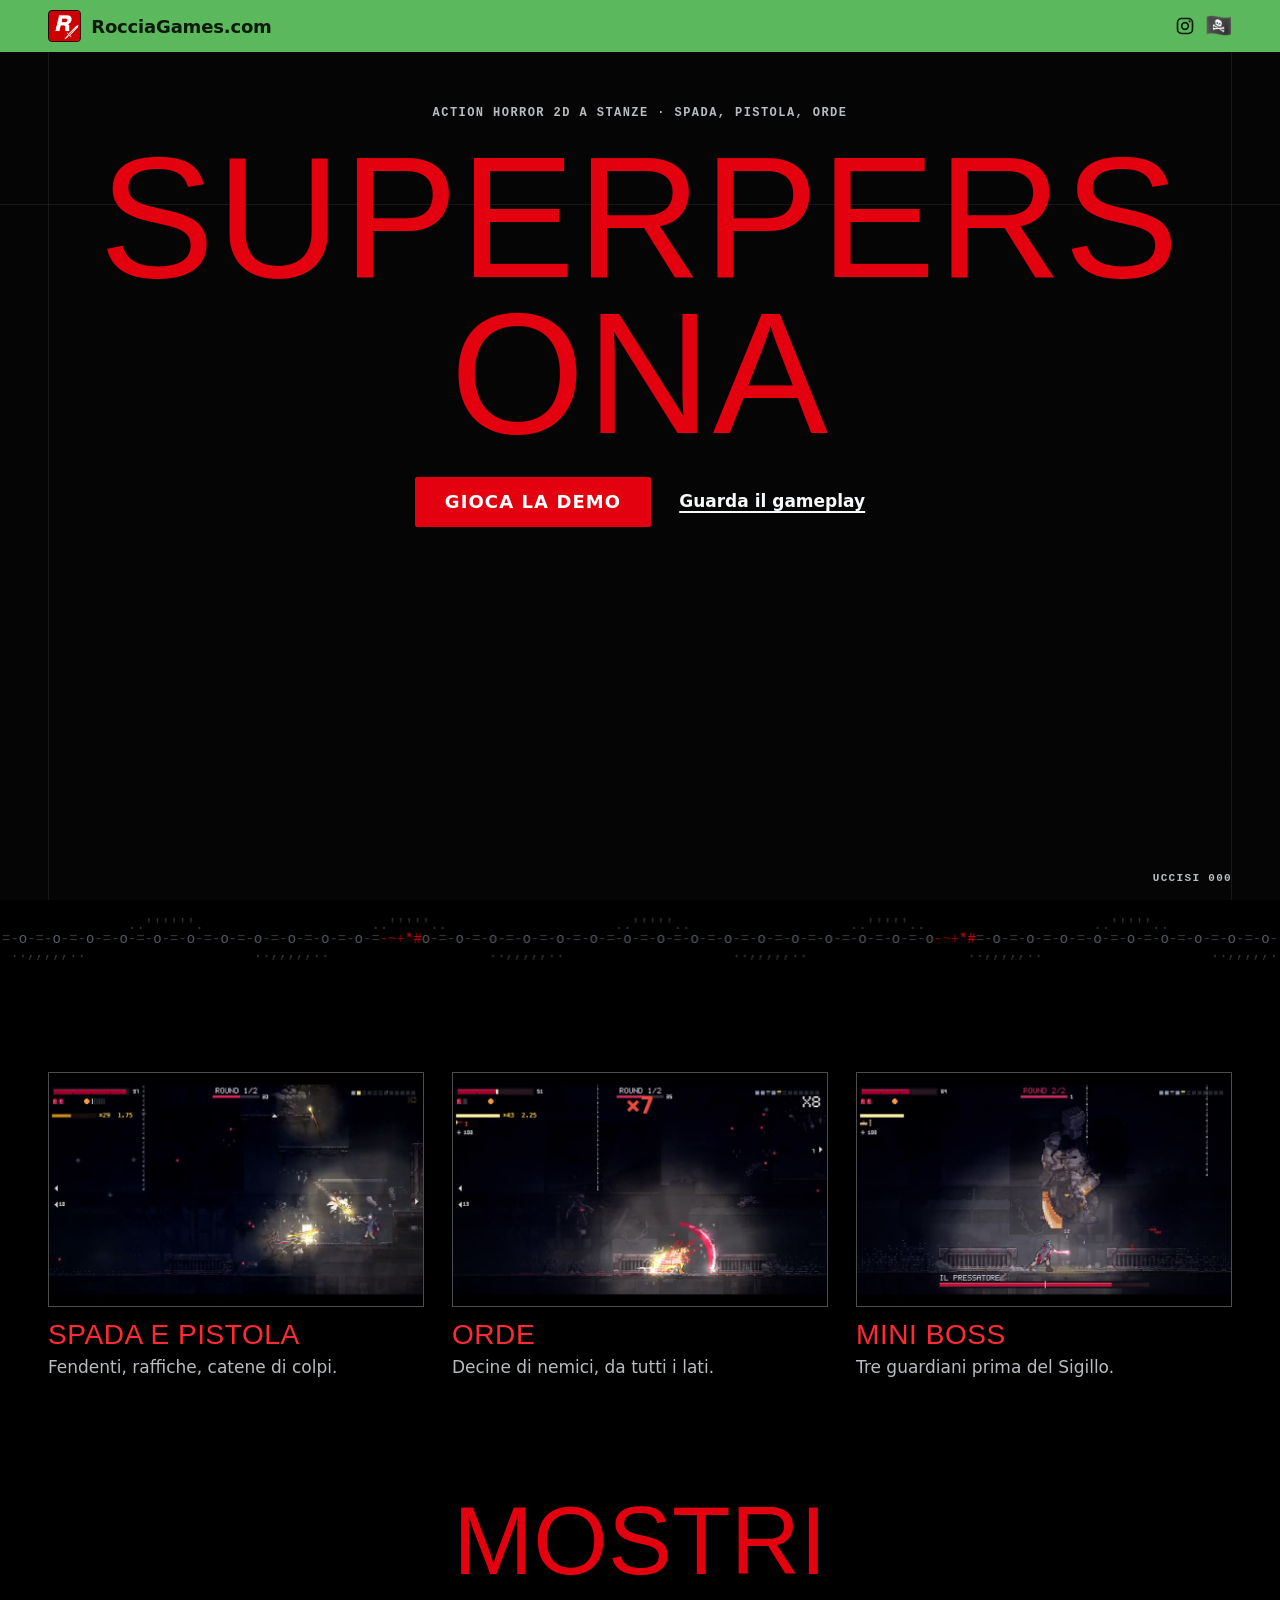
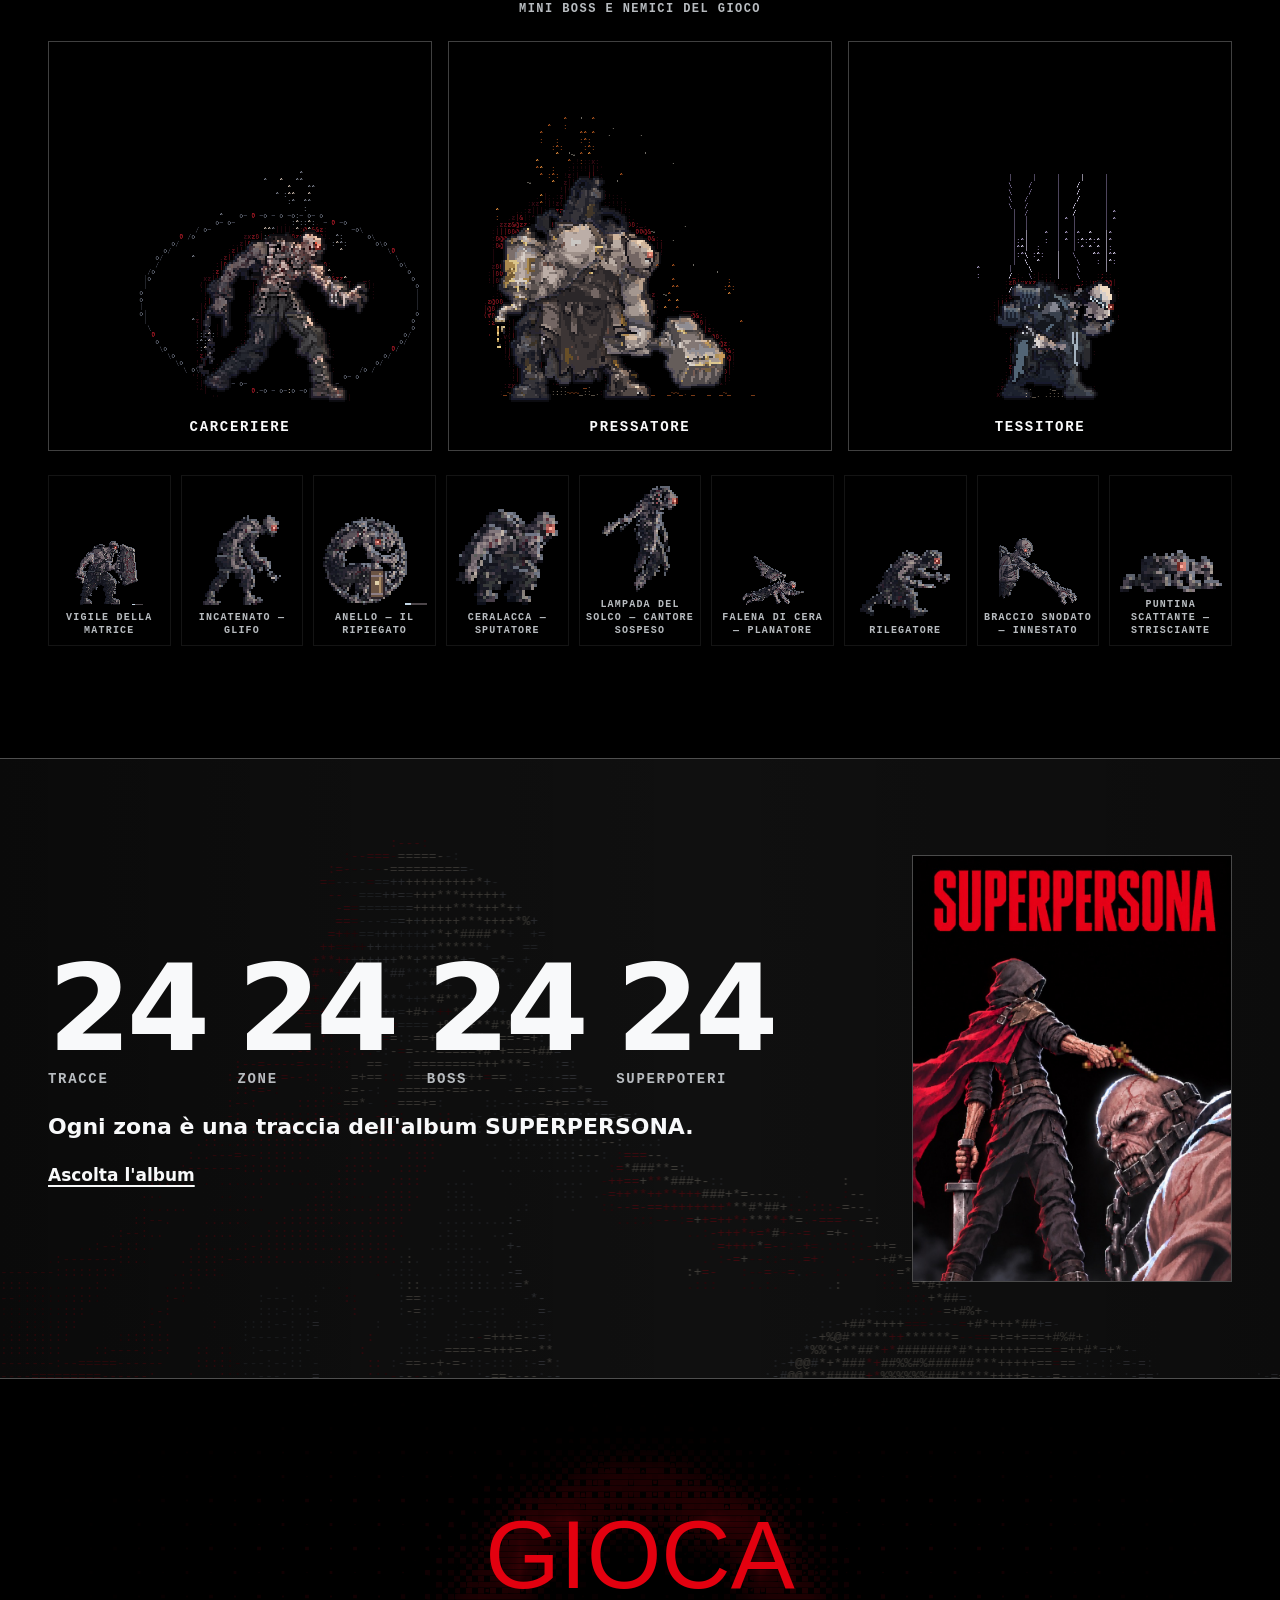
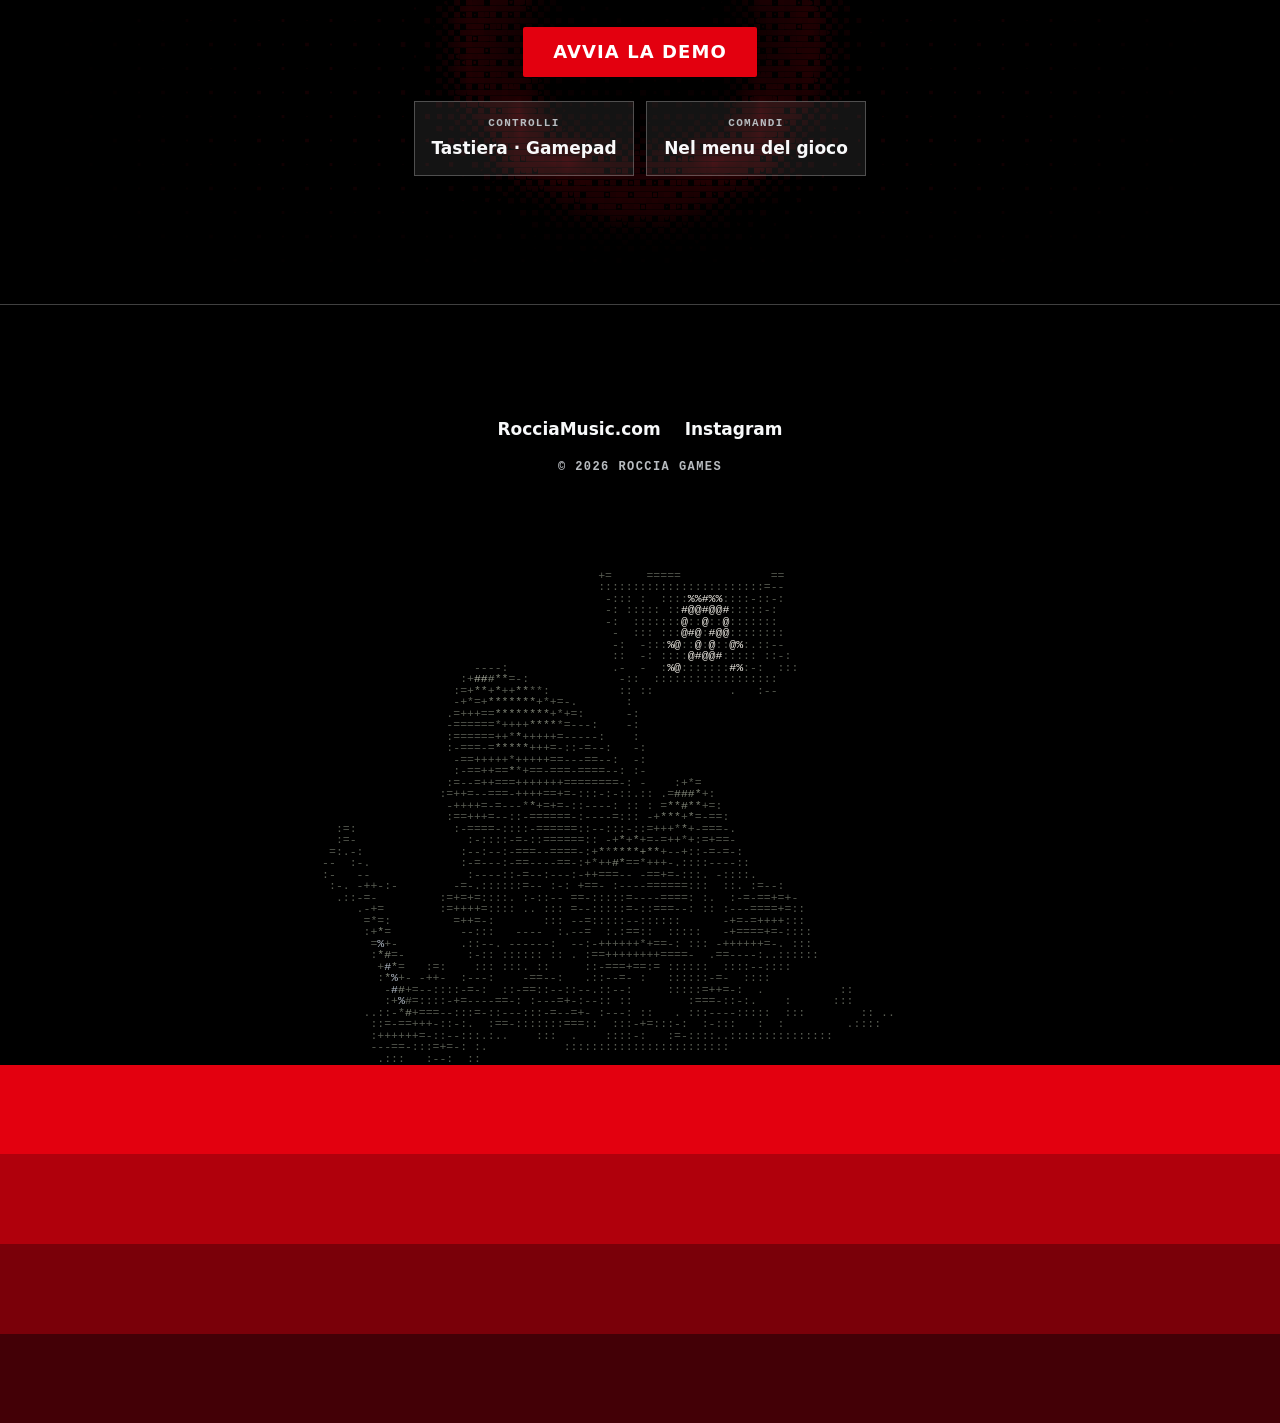
==== commit eb6f274c: "Anteprime: titolo RocciaGames.com e descrizione corretta dell'immagine Co-Authored-By: Claude Fable " ====
--- a/index.html
+++ b/index.html
@@ -13,7 +13,7 @@
   <meta property="og:site_name" content="Roccia Games">
   <meta property="og:locale" content="it_IT">
   <meta property="og:type" content="website">
-  <meta property="og:title" content="Roccia Games — SUPERPERSONA">
+  <meta property="og:title" content="RocciaGames.com">
   <meta property="og:description" content="SUPERPERSONA, action horror 2D a stanze di Roccia Games. Spada, pistola, orde. Gioca la demo da computer.">
   <meta property="og:url" content="https://rocciagames.com/">
   <meta property="og:image" content="https://rocciagames.com/media/SUPERPERSONA-demo.jpg">
@@ -21,9 +21,9 @@
   <meta property="og:image:type" content="image/jpeg">
   <meta property="og:image:width" content="1280">
   <meta property="og:image:height" content="800">
-  <meta property="og:image:alt" content="SUPERPERSONA: il protagonista col mantello rosso in una stanza del gioco">
+  <meta property="og:image:alt" content="SUPERPERSONA: copertina del video di gameplay">
   <meta name="twitter:card" content="summary_large_image">
-  <meta name="twitter:title" content="Roccia Games — SUPERPERSONA">
+  <meta name="twitter:title" content="RocciaGames.com">
   <meta name="twitter:description" content="SUPERPERSONA, action horror 2D a stanze di Roccia Games. Spada, pistola, orde. Gioca la demo da computer.">
   <meta name="twitter:image" content="https://rocciagames.com/media/SUPERPERSONA-demo.jpg">
   <link rel="stylesheet" href="stile.css">
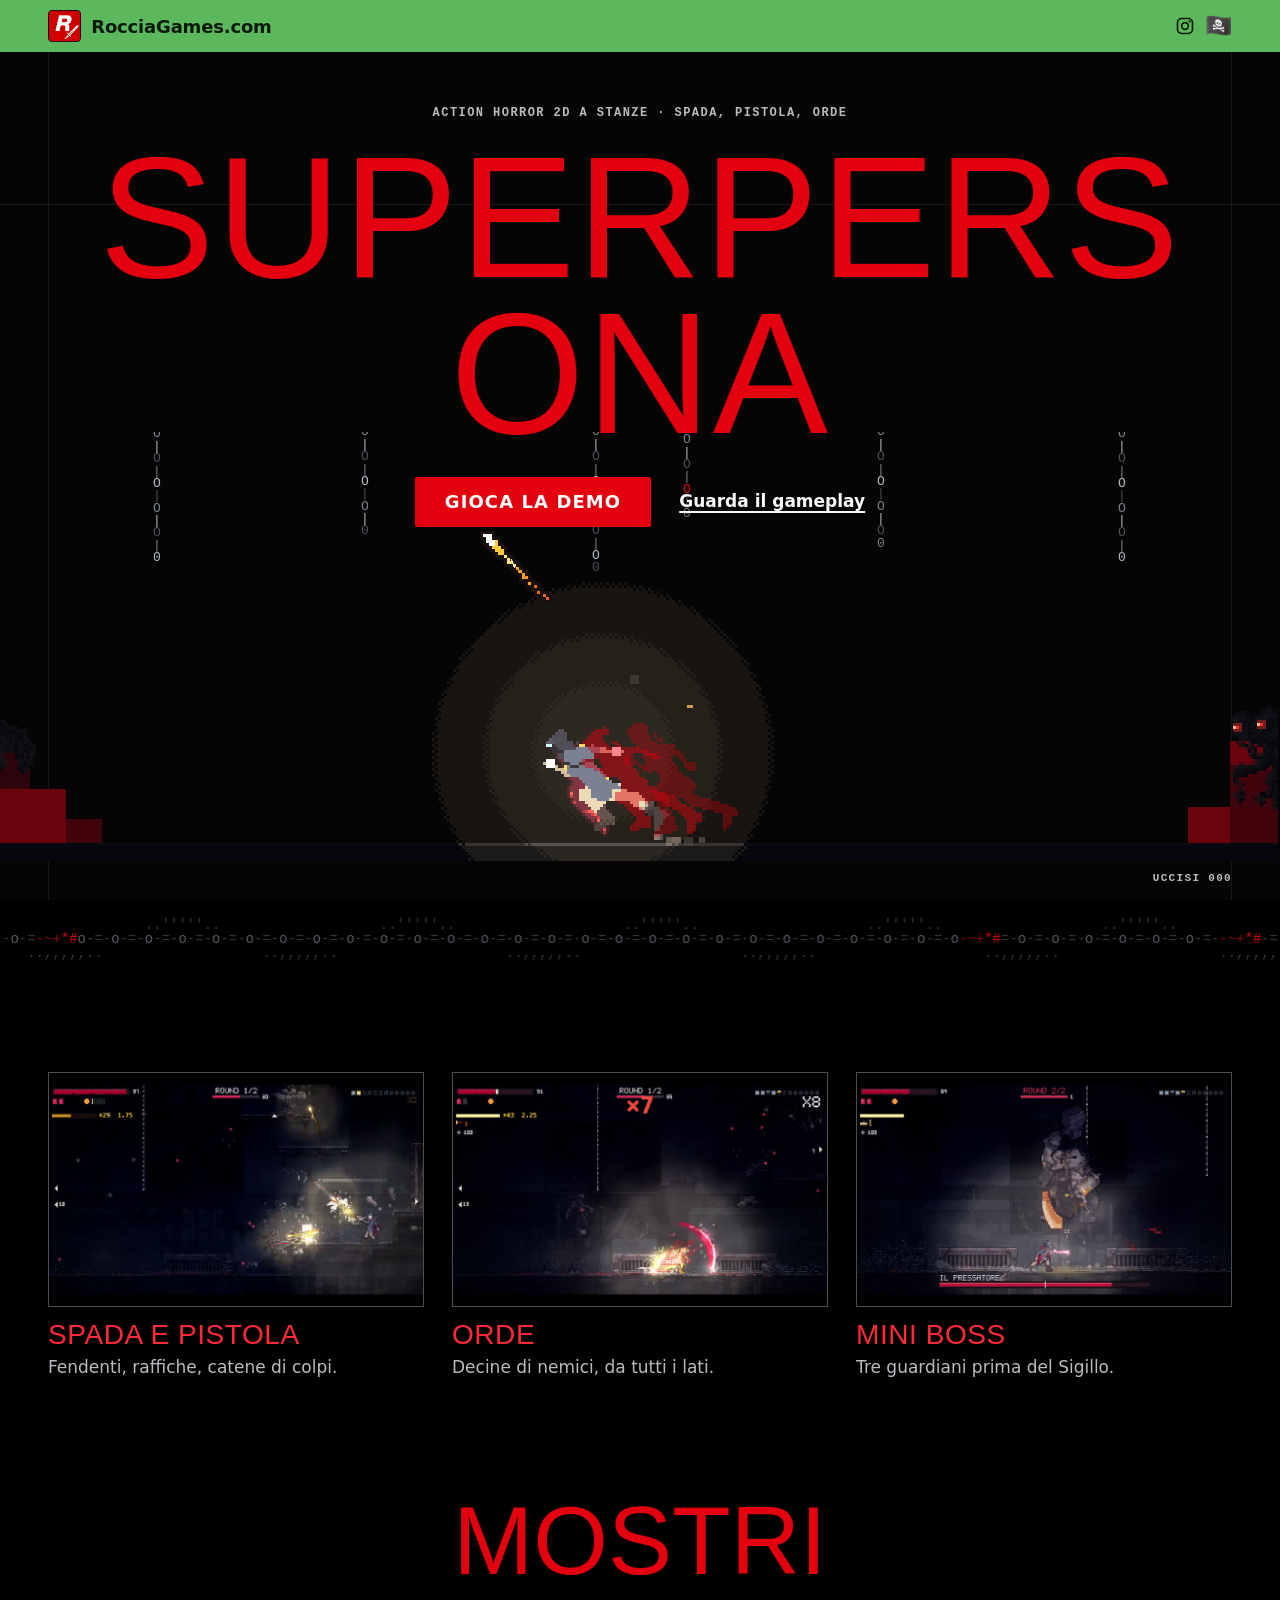
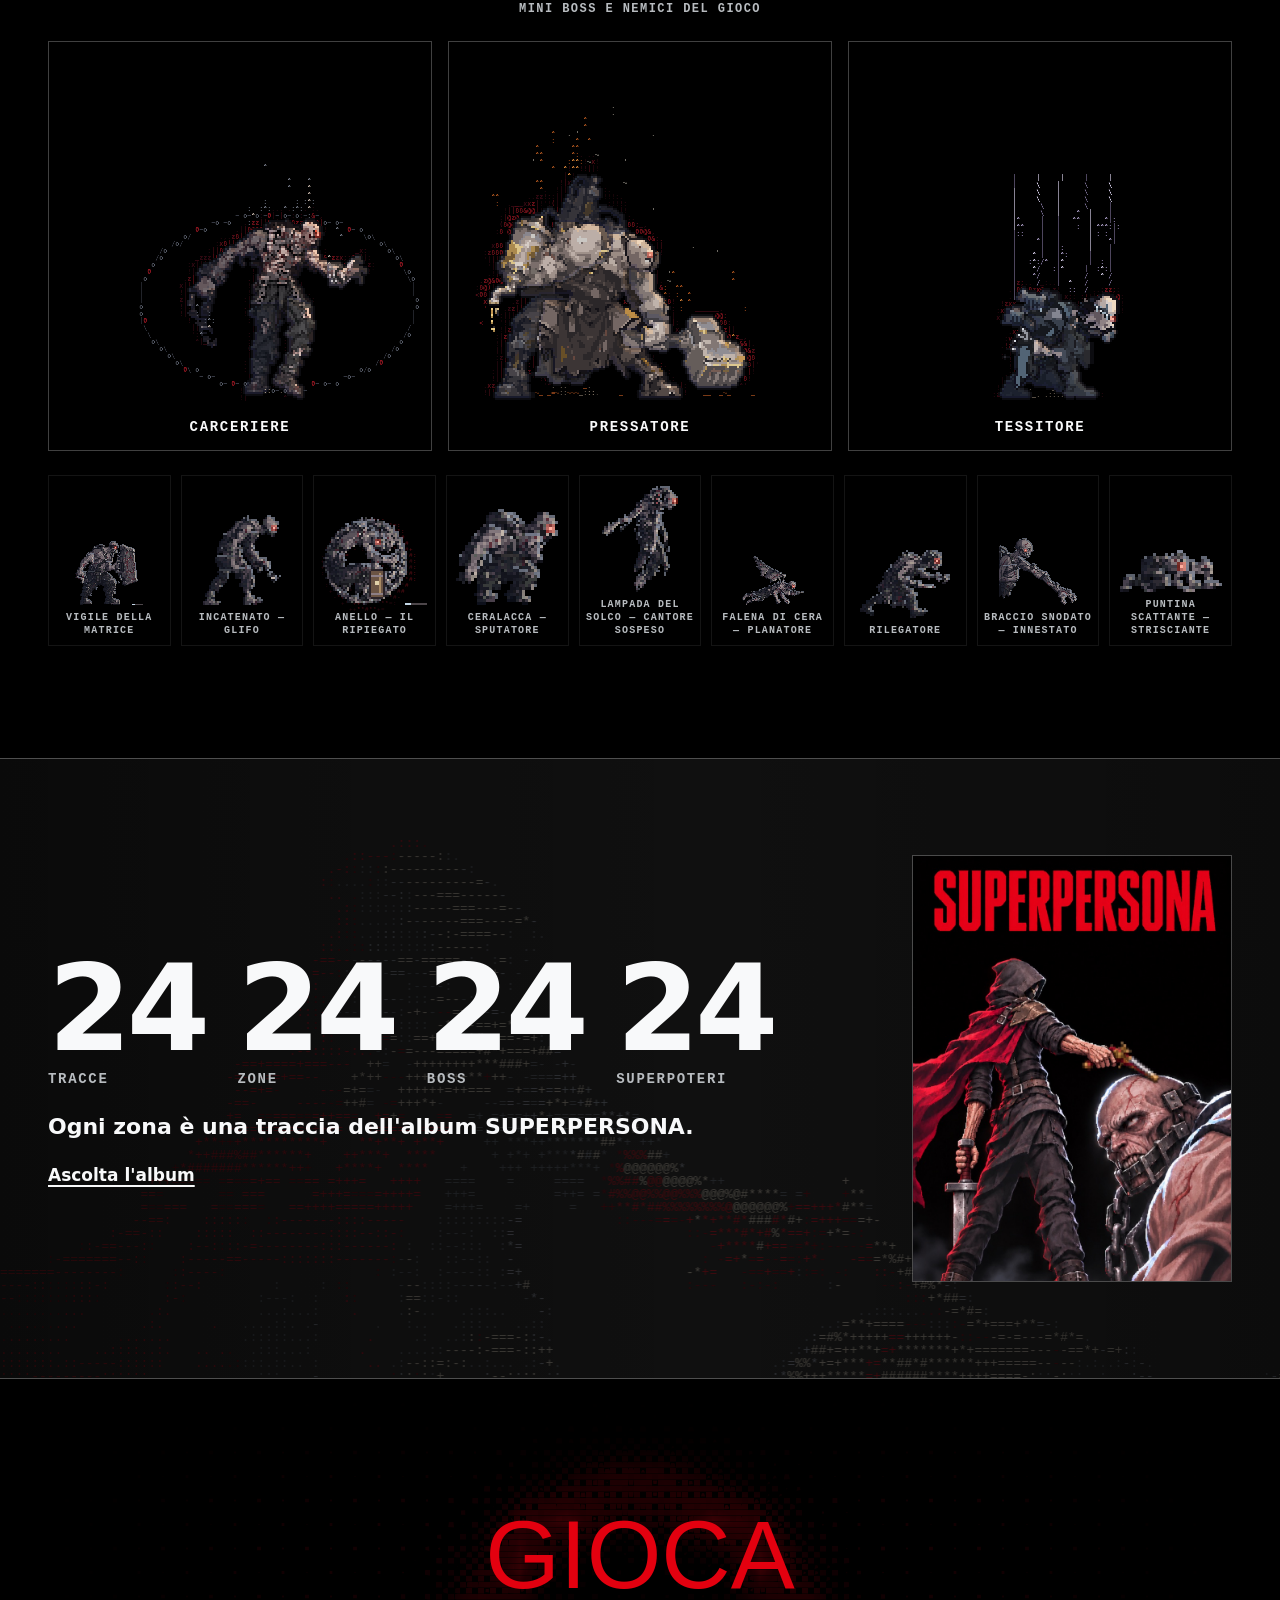
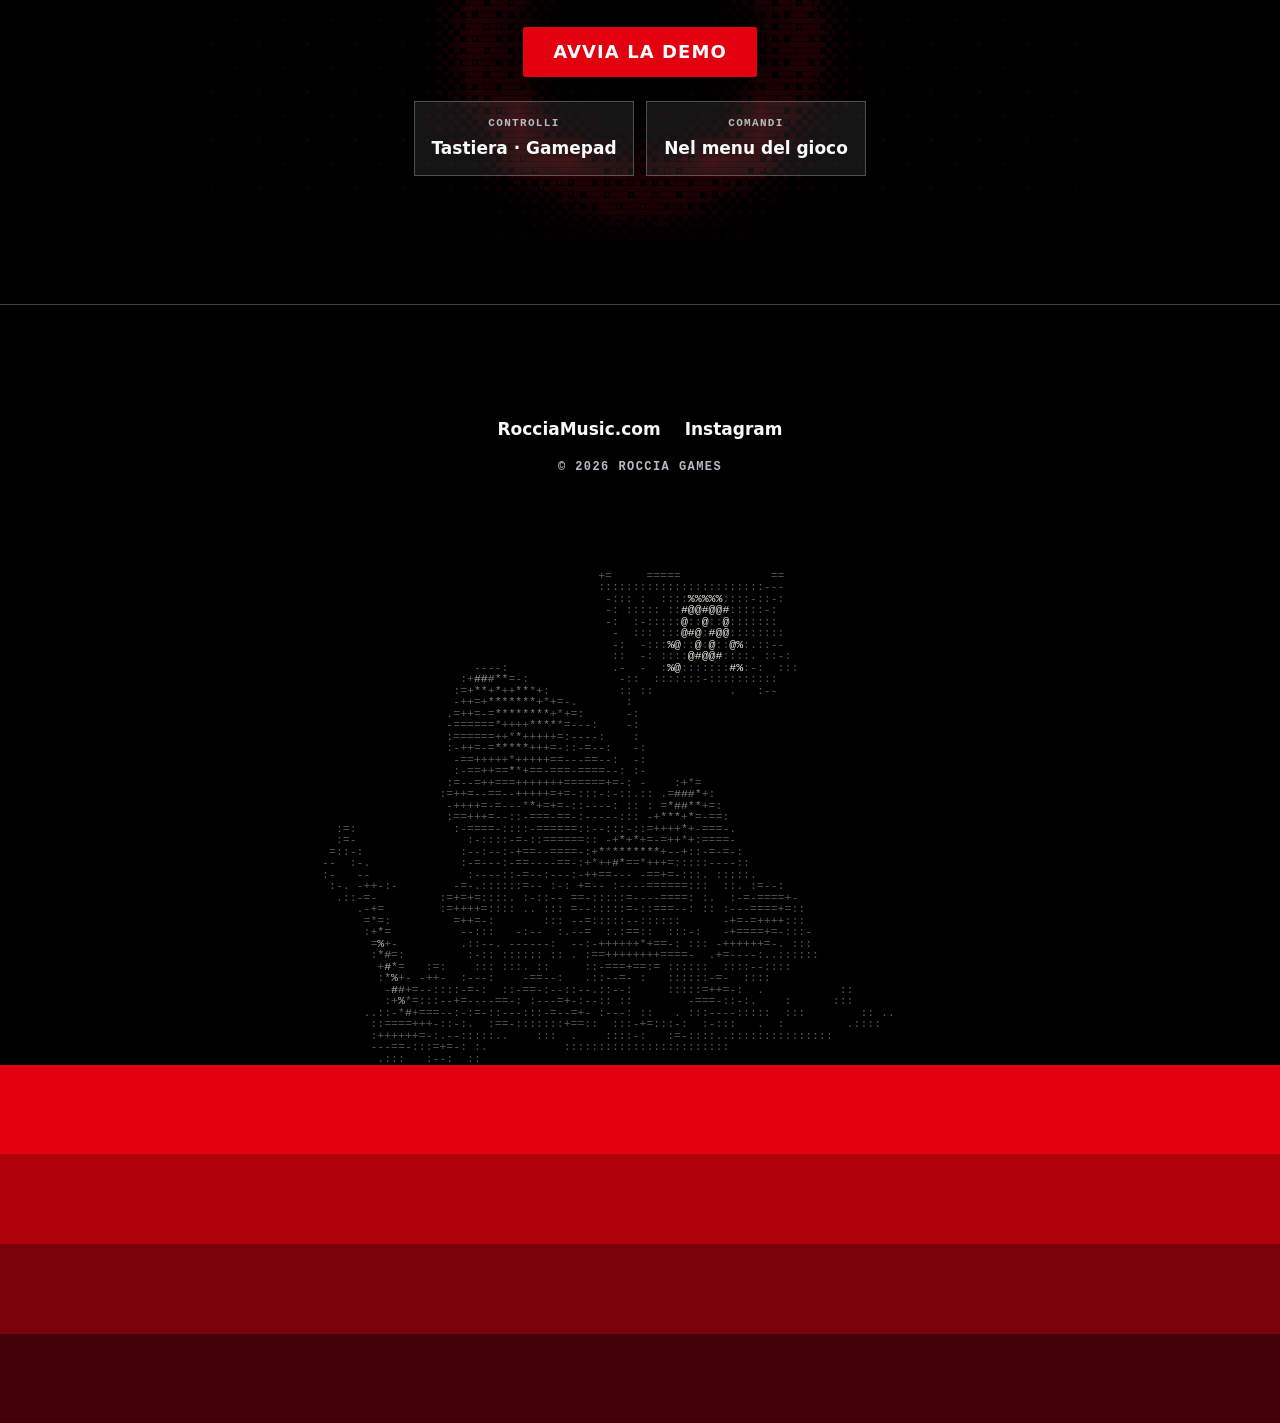
==== commit a8933487: "I tasti della demo portano alla pagina su itch.io «Gioca la demo» e «Avvia la demo» aprono therealga" ====
--- a/index.html
+++ b/index.html
@@ -55,7 +55,7 @@
         <p class="etichetta">Action horror 2D a stanze · Spada, pistola, orde</p>
         <h1 id="titolo-gioco" class="titolo-gioco">SUPERPERSONA</h1>
         <div class="azioni">
-          <a class="bottone" href="#" data-demo>GIOCA LA DEMO</a>
+          <a class="bottone" href="https://therealgallo.itch.io/superpersona" target="_blank" rel="noopener" data-demo>GIOCA LA DEMO</a>
           <a class="link-secondario" href="media/SUPERPERSONA-demo.mp4" data-guarda>Guarda il gameplay</a><!-- (Carlo 18/11) apre il video demo in uno schermo sopra il sito -->
         </div>
       </div>
@@ -126,7 +126,7 @@
     <section id="gioca" class="gioca" aria-labelledby="titolo-gioca">
       <canvas class="gioca__sfondo" aria-hidden="true"></canvas>
       <h2 id="titolo-gioca" class="titolo-sezione">GIOCA</h2>
-      <a class="bottone" href="#" data-demo>AVVIA LA DEMO</a>
+      <a class="bottone" href="https://therealgallo.itch.io/superpersona" target="_blank" rel="noopener" data-demo>AVVIA LA DEMO</a>
       <dl class="comandi">
         <div><dt>Controlli</dt><dd>Tastiera · Gamepad</dd></div>
         <div><dt>Comandi</dt><dd>Nel menu del gioco</dd></div>
--- a/stile.css
+++ b/stile.css
@@ -563,8 +563,6 @@
   .bottone { transition: none; }
 }
 
-/* (Carlo 18/11) Demo non ancora giocabile: sui bottoni della demo il cursore diventa «e volevi» */
-[data-demo] { cursor: url("media/cursore-volevi.png") 45 78, not-allowed; }
 
 /* Logo accanto al nome nella barra (gli angoli dell'immagine sono tagliati dal raggio) */
 .barra__nome { display: inline-flex; align-items: center; gap: 10px; }
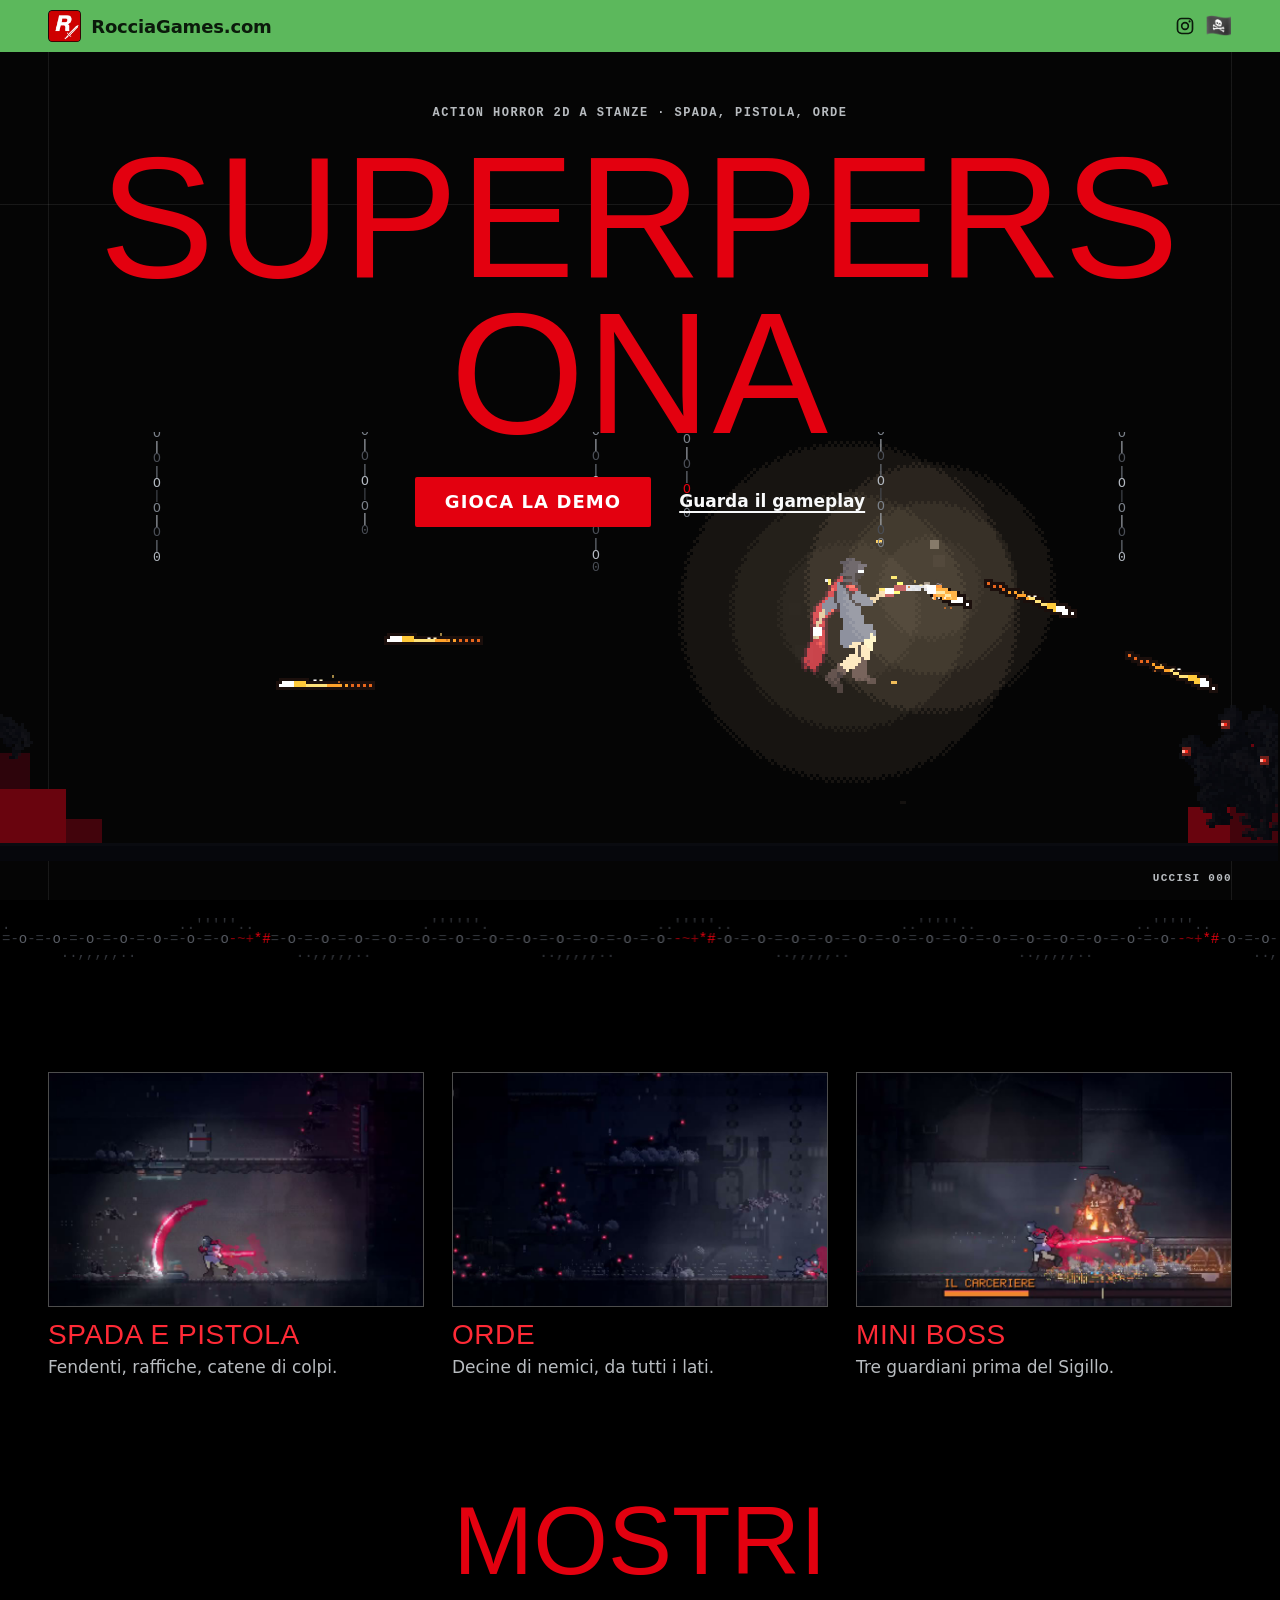
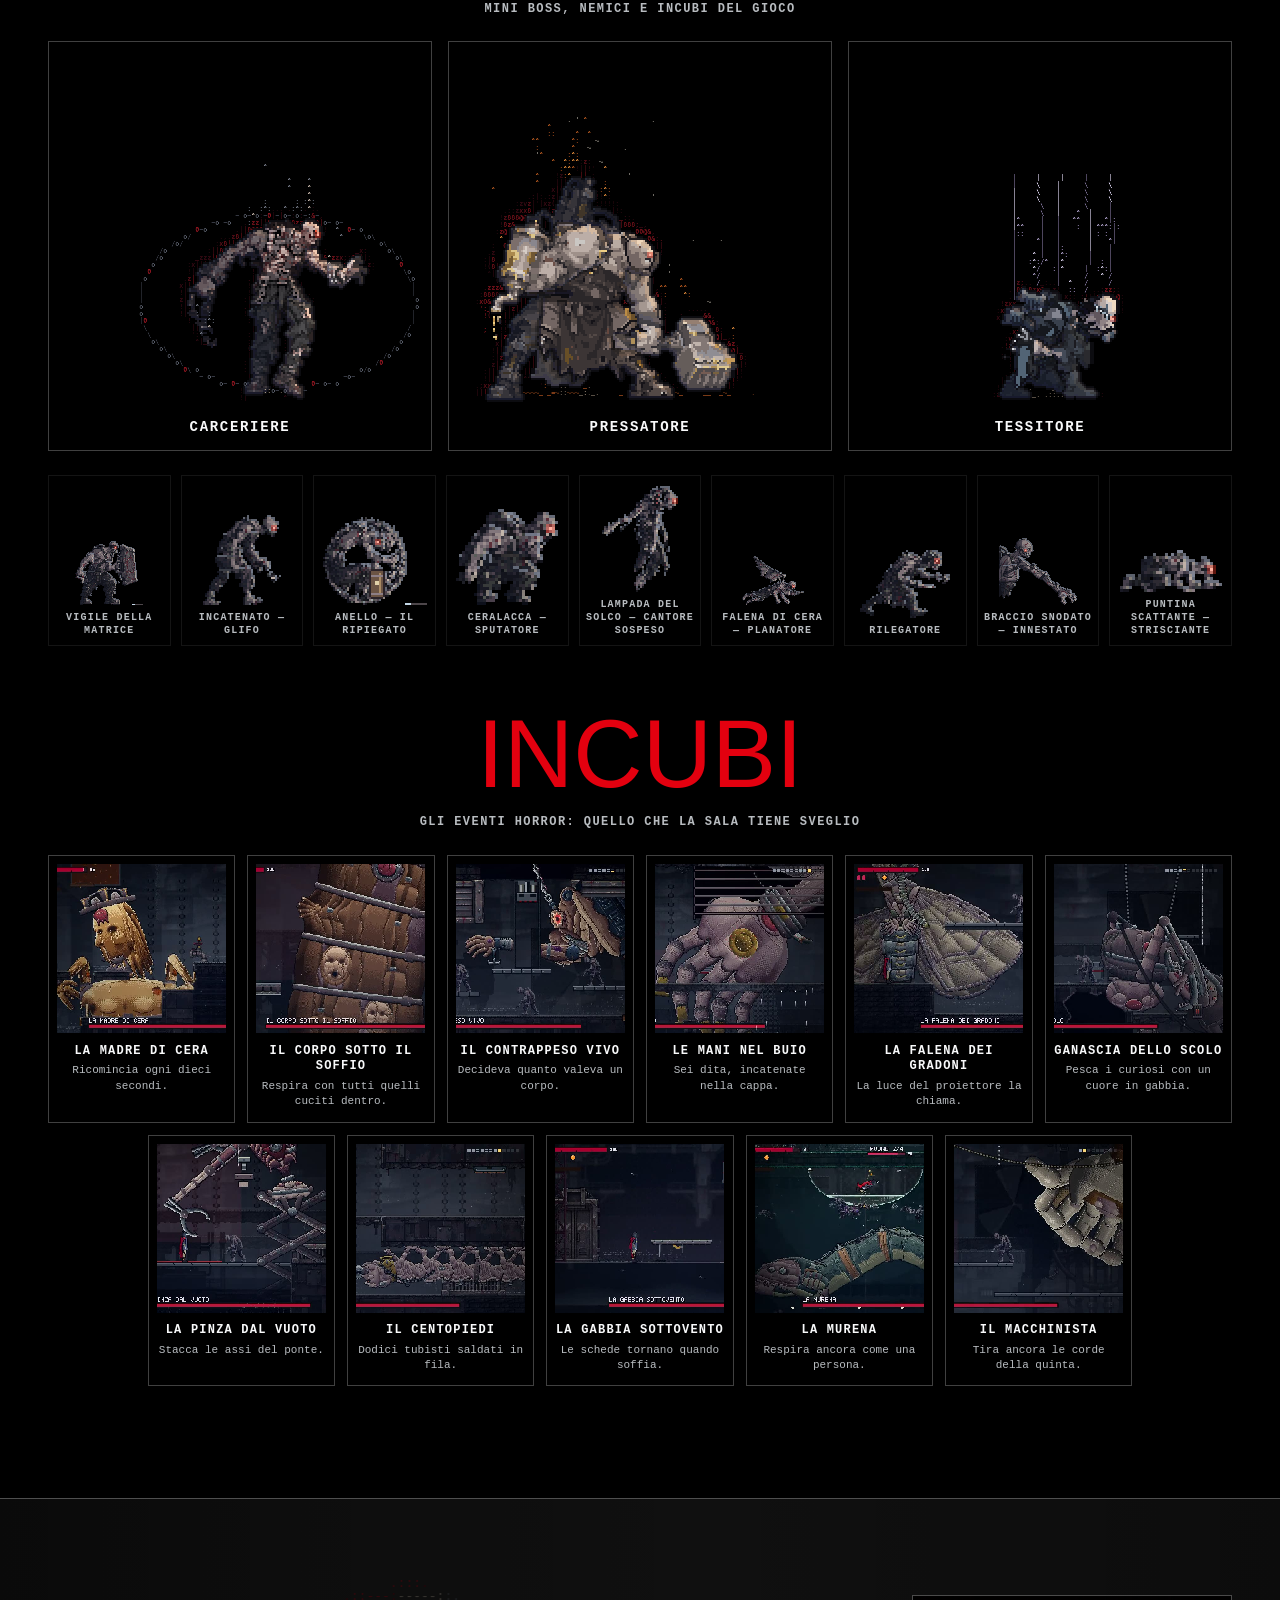
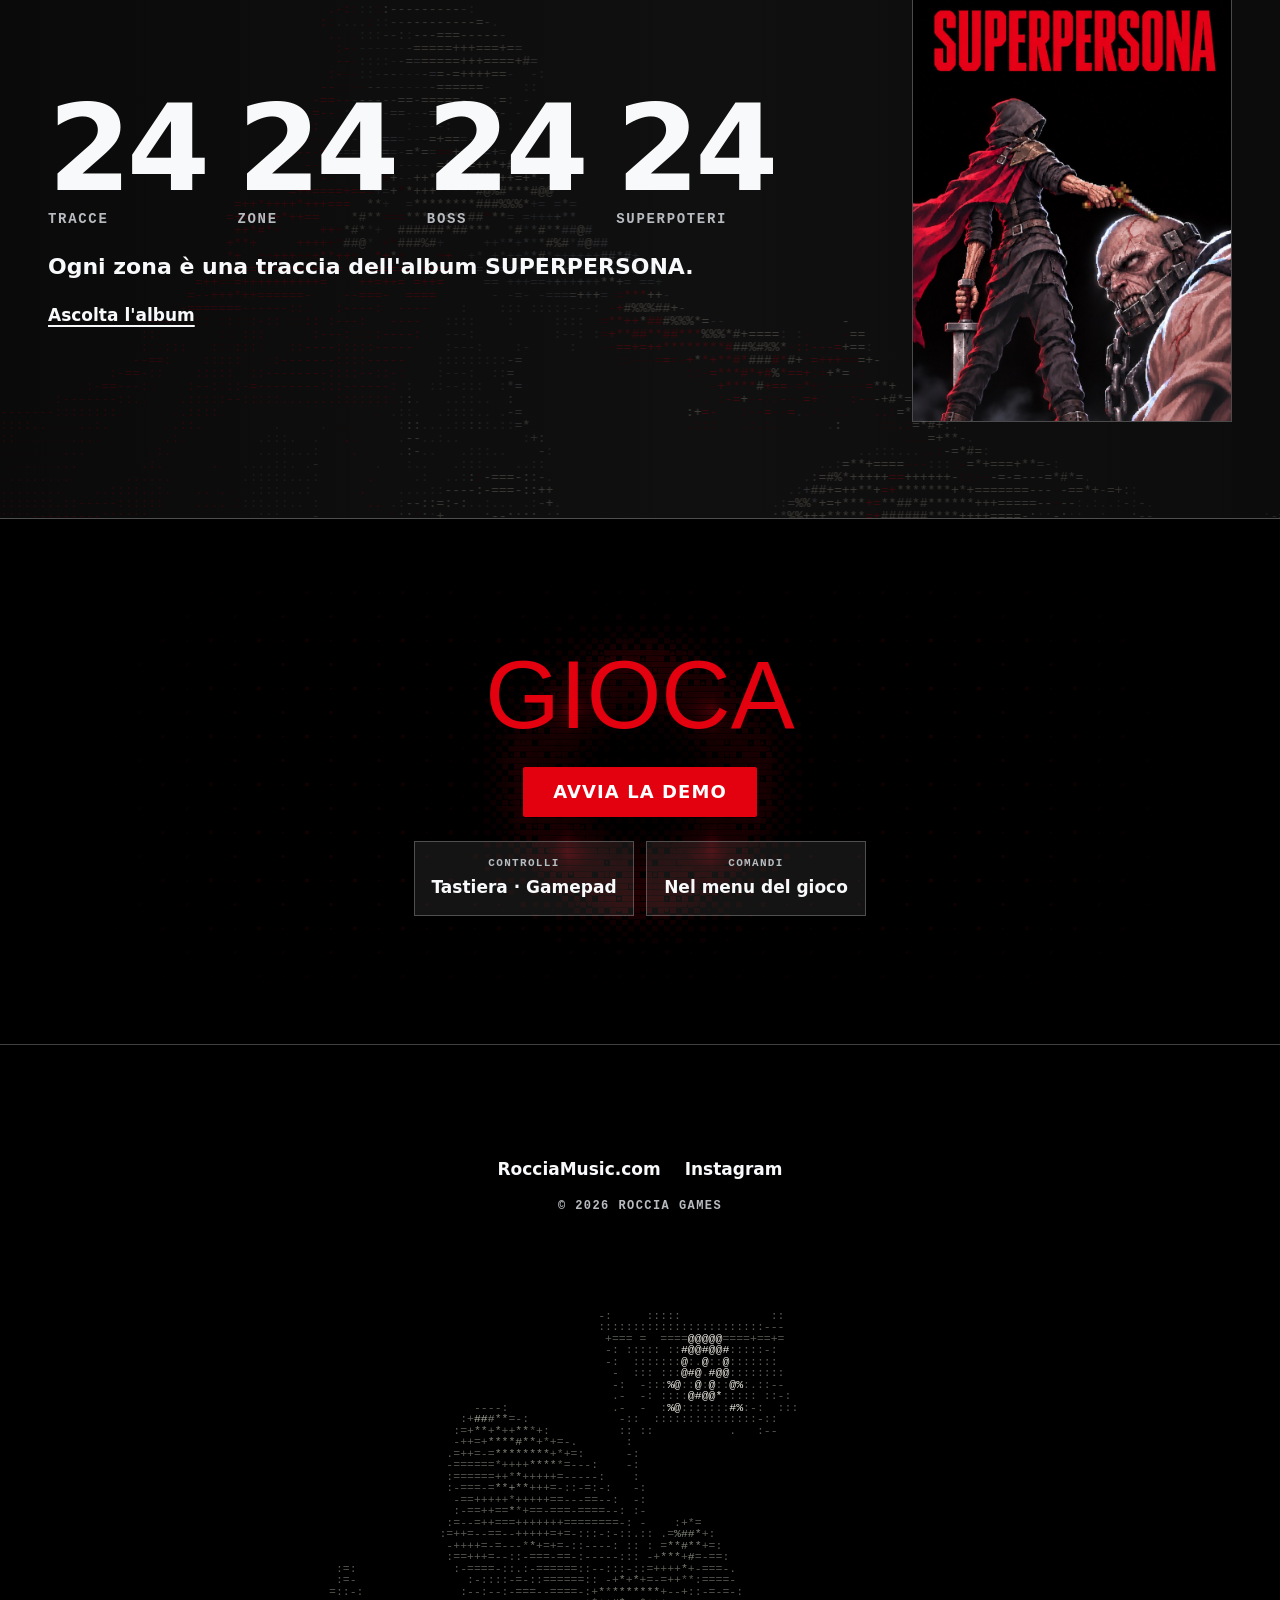
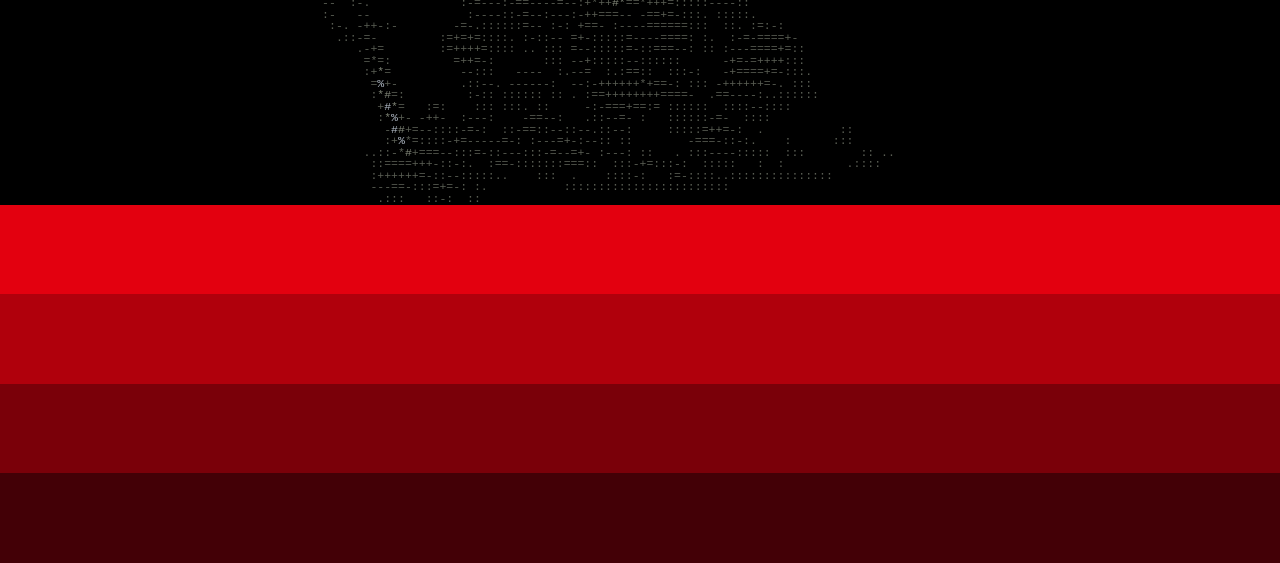
==== commit 7042f912: "Tre clip nuove dalla registrazione del 26/11 e Incubi nel bestiario: undici eventi horror in loop da" ====
--- a/index.html
+++ b/index.html
@@ -100,9 +100,70 @@
     <section id="mostri" class="mostri" aria-labelledby="titolo-mostri" hidden>
       <div class="mostri__fondo" aria-hidden="true"></div>
       <h2 id="titolo-mostri" class="titolo-sezione">MOSTRI</h2>
-      <p class="etichetta">Mini boss e nemici del gioco</p>
+      <p class="etichetta">Mini boss, nemici e incubi del gioco</p>
       <ul class="mostri__boss"></ul>
       <ul class="mostri__fila" aria-label="Nemici comuni"></ul>
+
+      <!-- (Carlo 26/11) Incubi: gli eventi horror, clip in loop registrate dal gioco -->
+      <h3 id="titolo-incubi" class="titolo-sezione incubi__titolo">INCUBI</h3>
+      <p class="etichetta incubi__etichetta">Gli eventi horror: quello che la Sala tiene sveglio</p>
+      <ul class="incubi" aria-labelledby="titolo-incubi">
+        <li class="incubo">
+          <video src="media/incubi/colata-madre.mp4" poster="media/incubi/colata-madre.jpg" muted loop playsinline preload="none" data-vista aria-label="Clip dal gioco: la Madre di cera, busto di donna in cera, emerge dalla colata."></video>
+          <p class="incubo__nome">LA MADRE DI CERA</p>
+          <p class="incubo__riga">Ricomincia ogni dieci secondi.</p>
+        </li>
+        <li class="incubo">
+          <video src="media/incubi/canna-corpo.mp4" poster="media/incubi/canna-corpo.jpg" muted loop playsinline preload="none" data-vista aria-label="Clip dal gioco: un sacco di pelli cucite si gonfia nella canna del vento."></video>
+          <p class="incubo__nome">IL CORPO SOTTO IL SOFFIO</p>
+          <p class="incubo__riga">Respira con tutti quelli cuciti dentro.</p>
+        </li>
+        <li class="incubo">
+          <video src="media/incubi/morsa-contrappeso.mp4" poster="media/incubi/morsa-contrappeso.jpg" muted loop playsinline preload="none" data-vista aria-label="Clip dal gioco: un uomo fuso in un peso di ghisa cala dal soffitto della morsa."></video>
+          <p class="incubo__nome">IL CONTRAPPESO VIVO</p>
+          <p class="incubo__riga">Decideva quanto valeva un corpo.</p>
+        </li>
+        <li class="incubo">
+          <video src="media/incubi/camino-mani.mp4" poster="media/incubi/camino-mani.jpg" muted loop playsinline preload="none" data-vista aria-label="Clip dal gioco: una mano enorme a sei dita cala dalla cappa del camino."></video>
+          <p class="incubo__nome">LE MANI NEL BUIO</p>
+          <p class="incubo__riga">Sei dita, incatenate nella cappa.</p>
+        </li>
+        <li class="incubo">
+          <video src="media/incubi/gradoni-falena.mp4" poster="media/incubi/gradoni-falena.jpg" muted loop playsinline preload="none" data-vista aria-label="Clip dal gioco: una donna-falena con ali di schede scende sui gradoni."></video>
+          <p class="incubo__nome">LA FALENA DEI GRADONI</p>
+          <p class="incubo__riga">La luce del proiettore la chiama.</p>
+        </li>
+        <li class="incubo">
+          <video src="media/incubi/fossa-ganascia.mp4" poster="media/incubi/fossa-ganascia.jpg" muted loop playsinline preload="none" data-vista aria-label="Clip dal gioco: un insetto-macchina con un volto cucito sbuca dallo scolo."></video>
+          <p class="incubo__nome">GANASCIA DELLO SCOLO</p>
+          <p class="incubo__riga">Pesca i curiosi con un cuore in gabbia.</p>
+        </li>
+        <li class="incubo">
+          <video src="media/incubi/ponte-pinza.mp4" poster="media/incubi/ponte-pinza.jpg" muted loop playsinline preload="none" data-vista aria-label="Clip dal gioco: un braccio a tenaglia sale dal vuoto e strappa le assi del ponte."></video>
+          <p class="incubo__nome">LA PINZA DAL VUOTO</p>
+          <p class="incubo__riga">Stacca le assi del ponte.</p>
+        </li>
+        <li class="incubo">
+          <video src="media/incubi/tubature-centopiedi.mp4" poster="media/incubi/tubature-centopiedi.jpg" muted loop playsinline preload="none" data-vista aria-label="Clip dal gioco: un centopiedi di torsi umani striscia nel cunicolo."></video>
+          <p class="incubo__nome">IL CENTOPIEDI</p>
+          <p class="incubo__riga">Dodici tubisti saldati in fila.</p>
+        </li>
+        <li class="incubo">
+          <video src="media/incubi/tetto-gabbia.mp4" poster="media/incubi/tetto-gabbia.jpg" muted loop playsinline preload="none" data-vista aria-label="Clip dal gioco: uno sciame di cartellini vola col vento sul tetto."></video>
+          <p class="incubo__nome">LA GABBIA SOTTOVENTO</p>
+          <p class="incubo__riga">Le schede tornano quando soffia.</p>
+        </li>
+        <li class="incubo">
+          <video src="media/incubi/vasca-murena.mp4" poster="media/incubi/vasca-murena.jpg" muted loop playsinline preload="none" data-vista aria-label="Clip dal gioco: una murena gigante dal volto umano nuota nella vasca."></video>
+          <p class="incubo__nome">LA MURENA</p>
+          <p class="incubo__riga">Respira ancora come una persona.</p>
+        </li>
+        <li class="incubo">
+          <video src="media/incubi/palco-macchinista.mp4" poster="media/incubi/palco-macchinista.jpg" muted loop playsinline preload="none" data-vista aria-label="Clip dal gioco: la mano guantata del macchinista spazza il palcoscenico."></video>
+          <p class="incubo__nome">IL MACCHINISTA</p>
+          <p class="incubo__riga">Tira ancora le corde della quinta.</p>
+        </li>
+      </ul>
     </section>
 
     <!-- 3. 24 / 24 / 24 / 24 -->
--- a/stile.css
+++ b/stile.css
@@ -515,6 +515,43 @@
 .fasce span:nth-child(3) { background: #7a0009; }
 .fasce span:nth-child(4) { background: #430006; }
 
+/* ---------- Incubi: gli eventi horror in loop dal gioco, sotto i nemici piccoli (Carlo 26/11) ---------- */
+.incubi__titolo { margin: clamp(28px, 4vw, 48px) 0 0; }
+.incubi {
+  width: 100%;
+  margin: 12px 0 0;
+  padding: 0;
+  list-style: none;
+  display: flex;
+  flex-wrap: wrap;
+  justify-content: center;   /* 6 sopra, 5 sotto al centro */
+  gap: 12px;
+}
+.incubo {
+  flex: 0 0 calc((100% - 5 * 12px) / 6);
+  min-width: 0;
+  display: grid;
+  align-content: start;
+  gap: 4px;
+  padding: 8px 8px 12px;
+  border: 1px solid var(--vetro-bordo);
+  background: rgba(0, 0, 0, .45);
+}
+.incubo video { display: block; width: 100%; aspect-ratio: 1; object-fit: cover; image-rendering: pixelated; background: #0b0d12; }
+.incubo__nome { margin: 6px 0 0; font: 700 12px/1.3 var(--font-mono); letter-spacing: .1em; text-transform: uppercase; }
+.incubo__riga { margin: 0; font: 400 11px/1.4 var(--font-mono); color: var(--tenue); }
+@media (max-width: 1100px) and (min-width: 761px) {
+  .incubo { flex-basis: calc((100% - 3 * 12px) / 4); }
+}
+@media (max-width: 760px) {
+  /* telefono: una fila che scorre di lato, due riquadri e mezzo per schermata */
+  .mostri > .incubi__titolo { margin-top: 20px; font-size: 22px; }
+  .incubi { flex-wrap: nowrap; justify-content: flex-start; gap: 8px; overflow-x: auto; scroll-snap-type: x mandatory; padding-bottom: 6px; }
+  .incubo { flex: 0 0 40vw; scroll-snap-align: start; padding: 5px 5px 8px; }
+  .incubo__nome { font-size: 10px; letter-spacing: .04em; }
+  .incubo__riga { display: none; }
+}
+
 /* ---------- Schermi stretti ---------- */
 @media (max-width: 760px) {
   .barra__nome { font-size: 16px; }
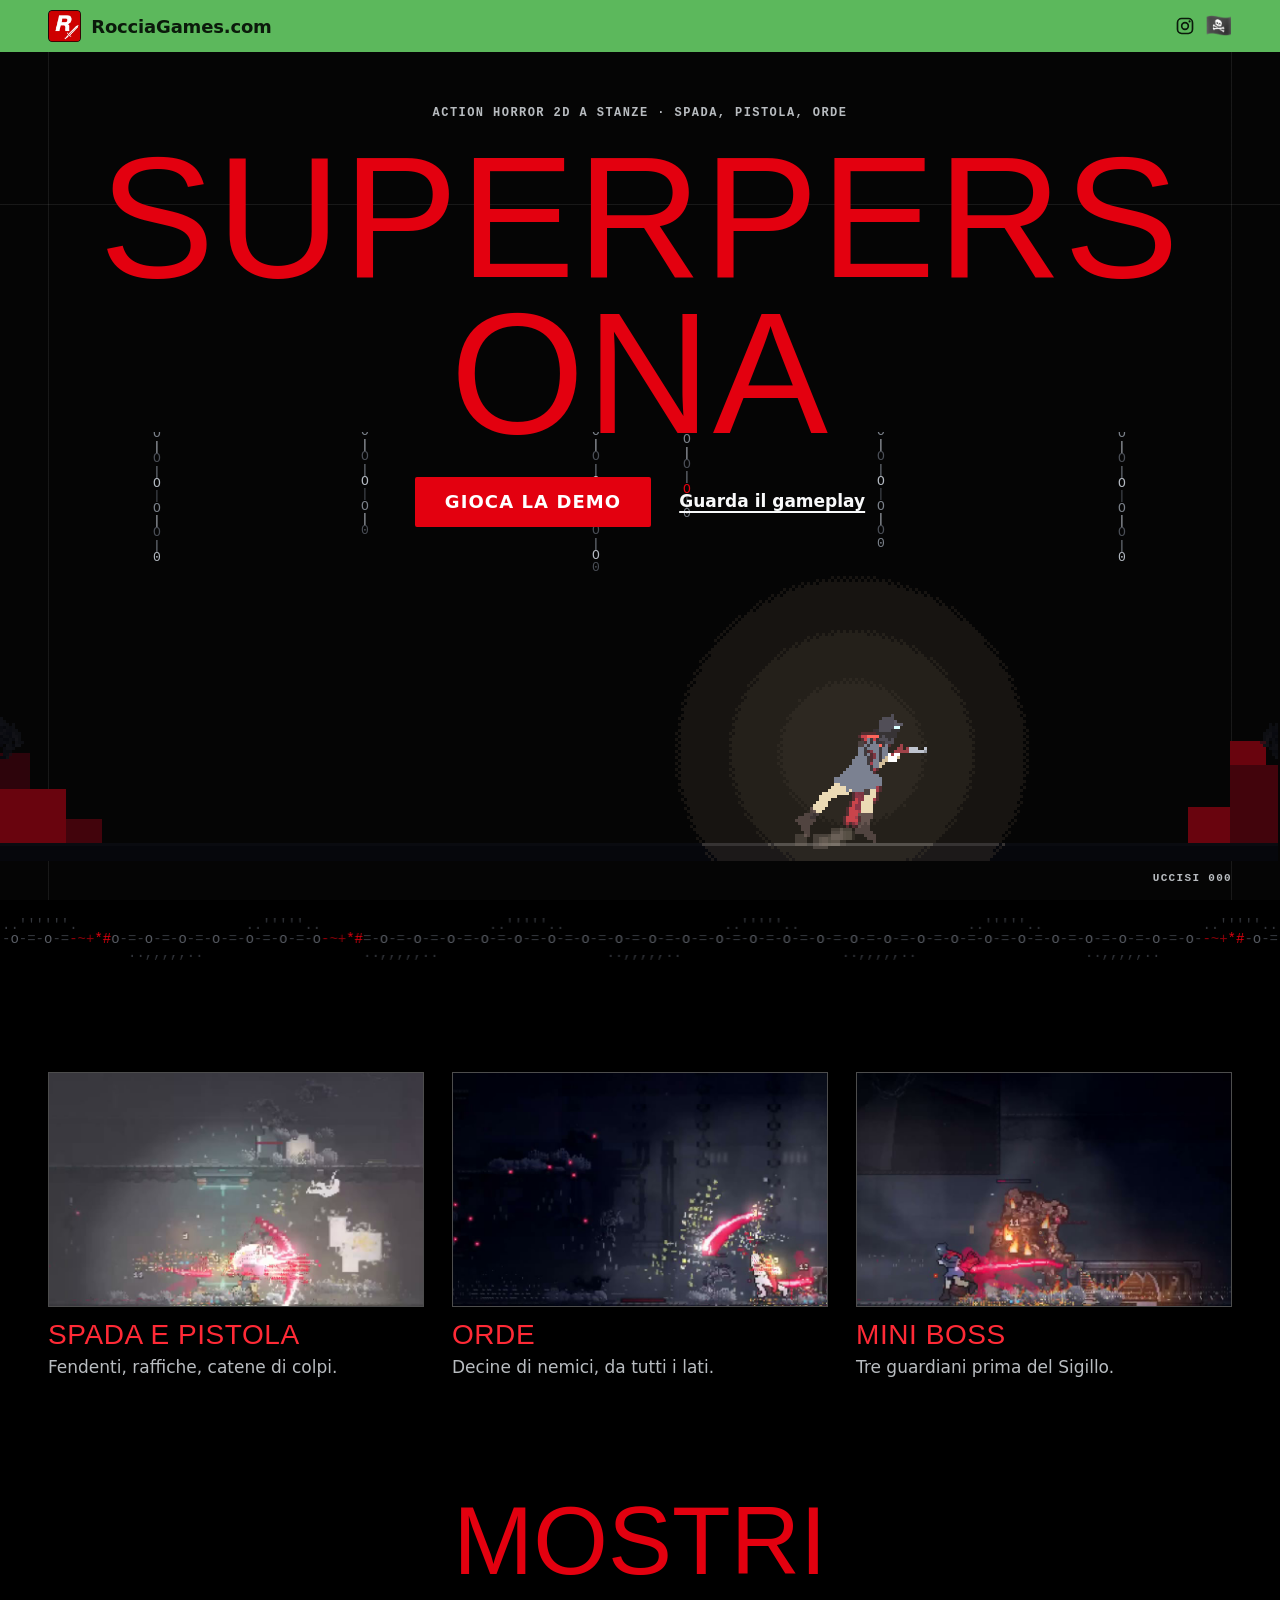
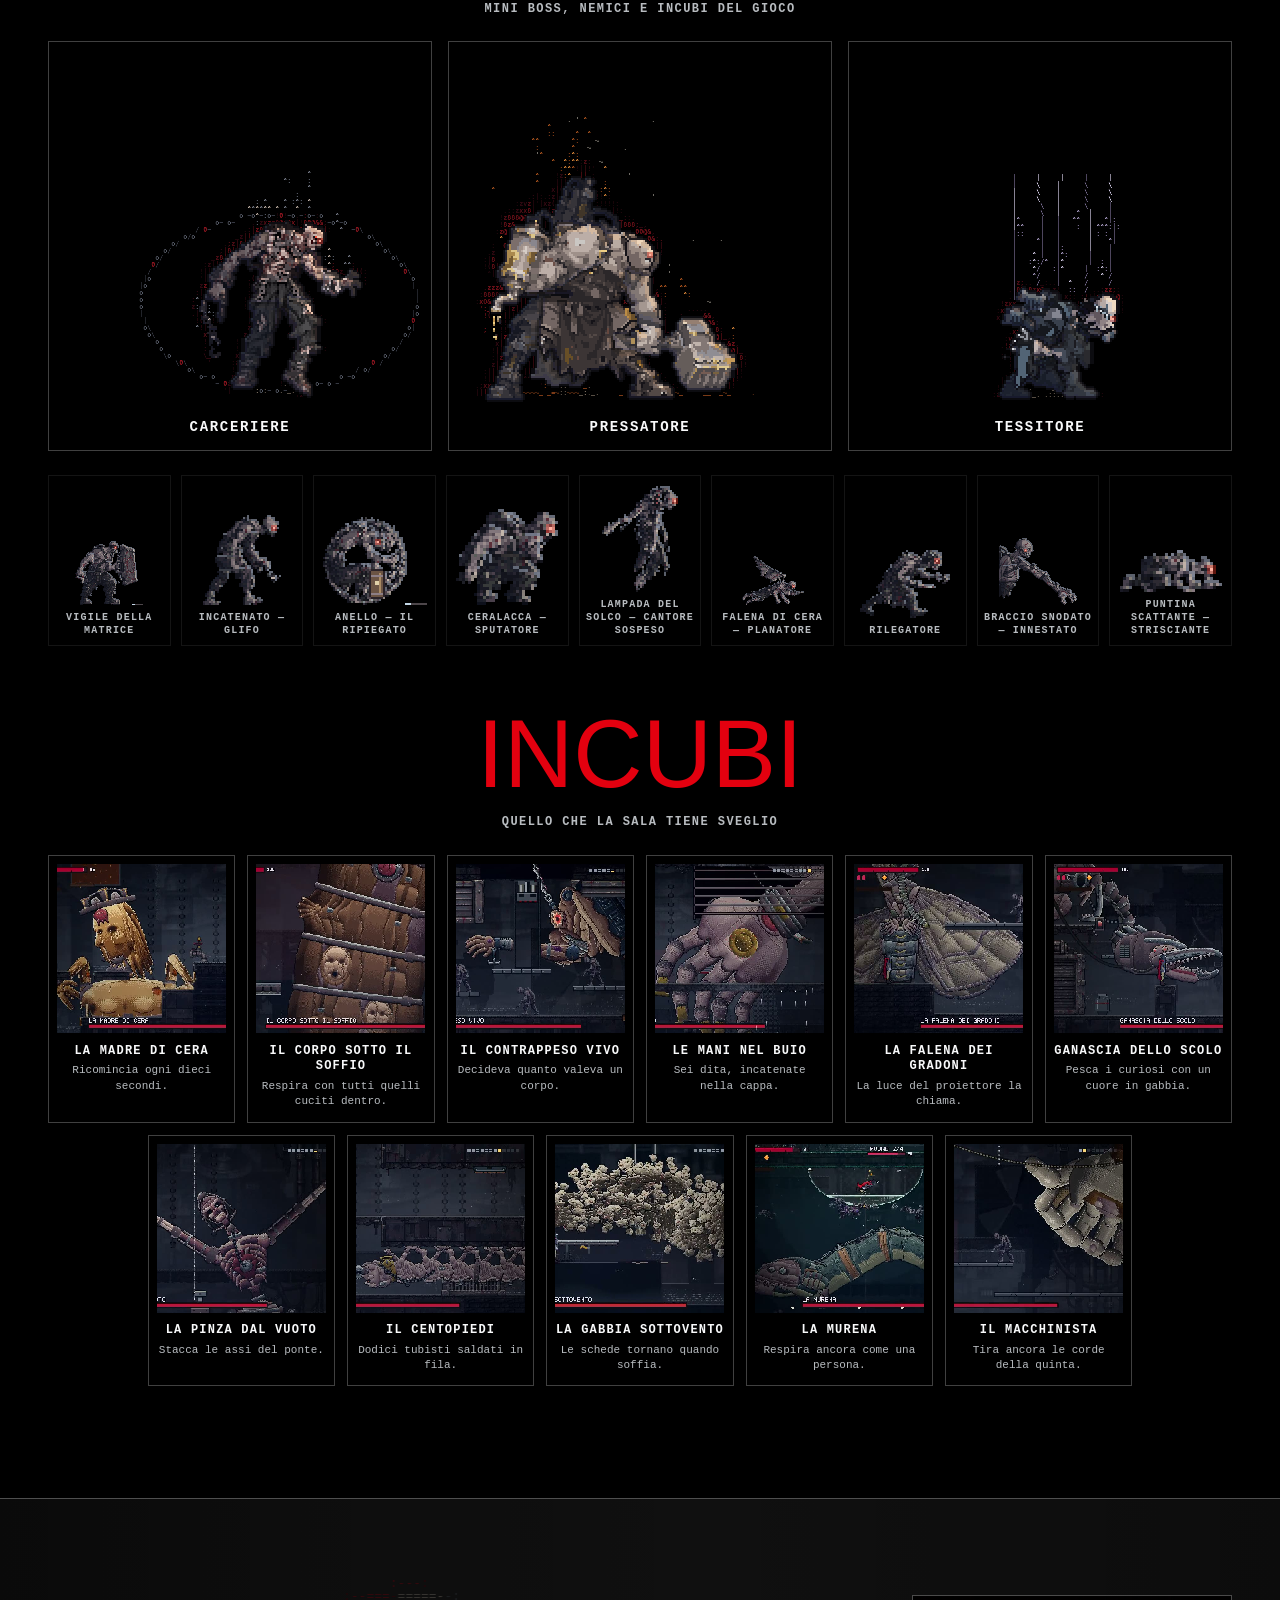
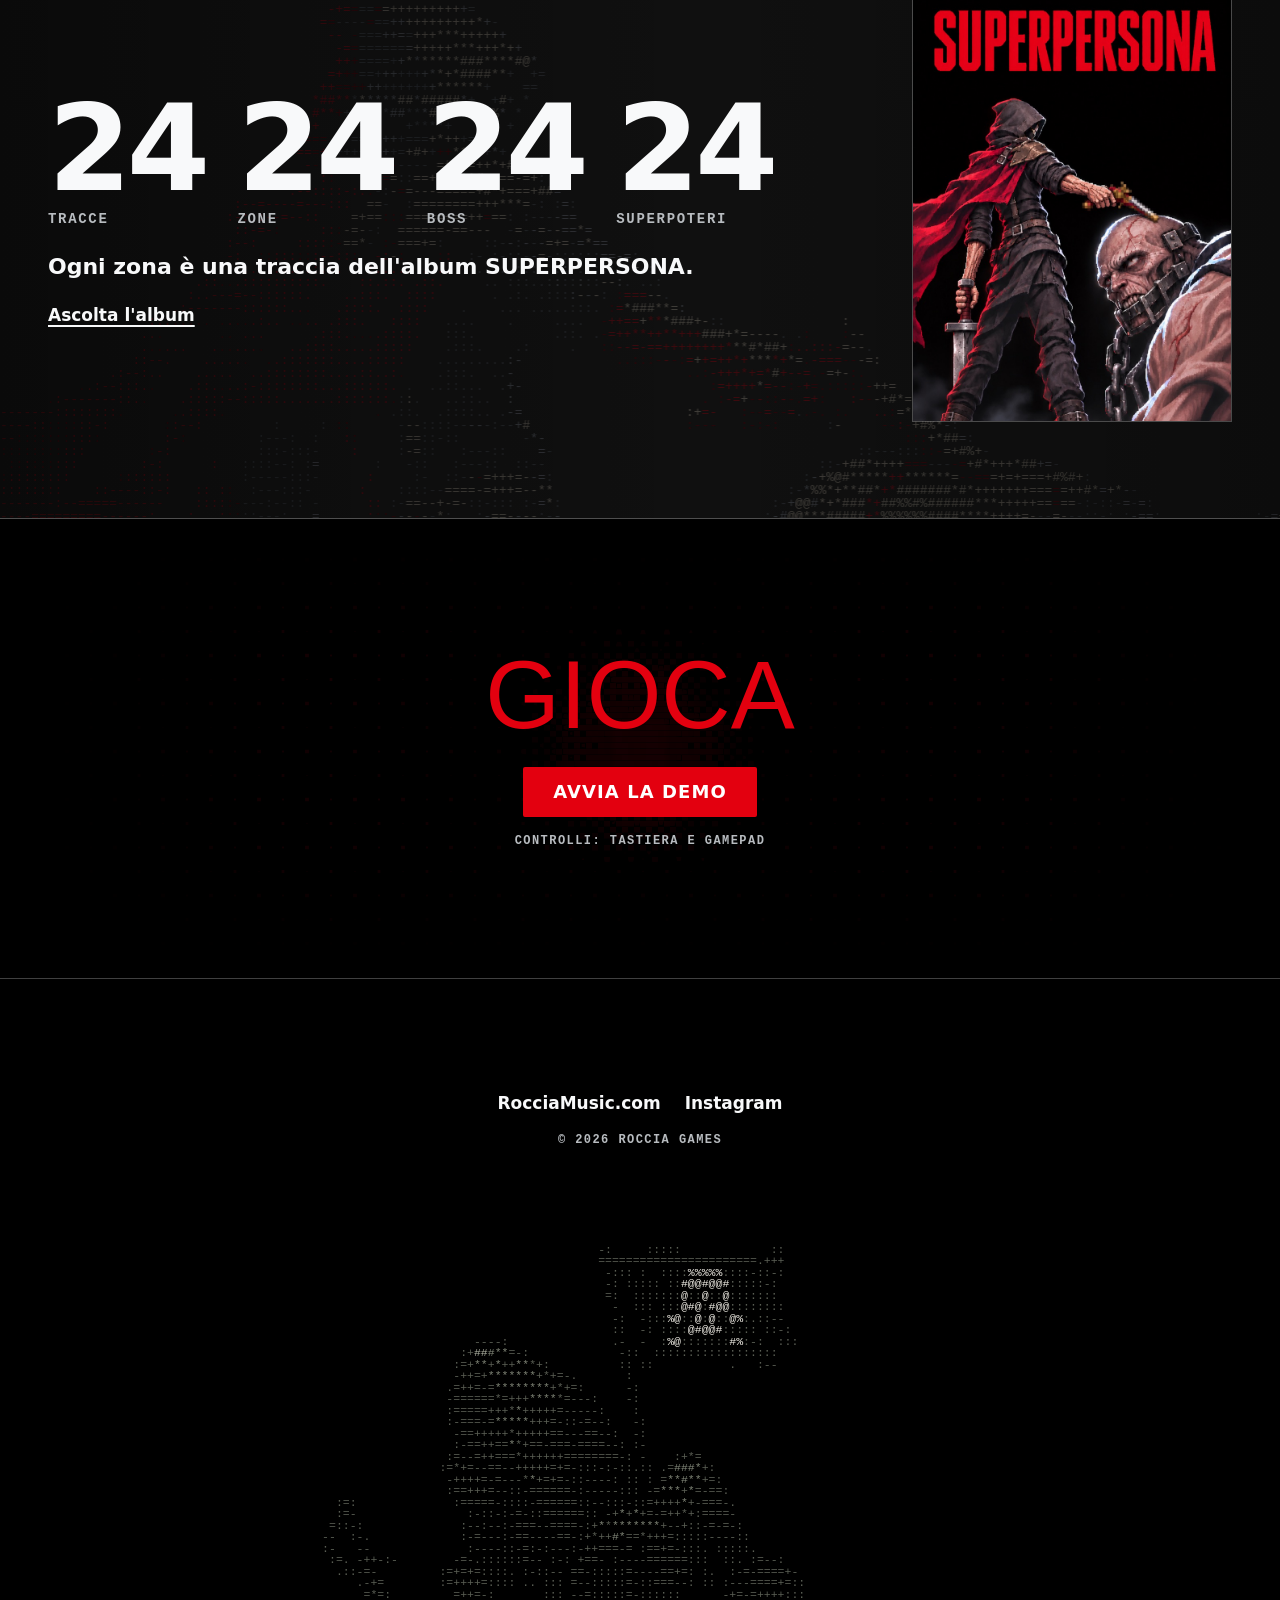
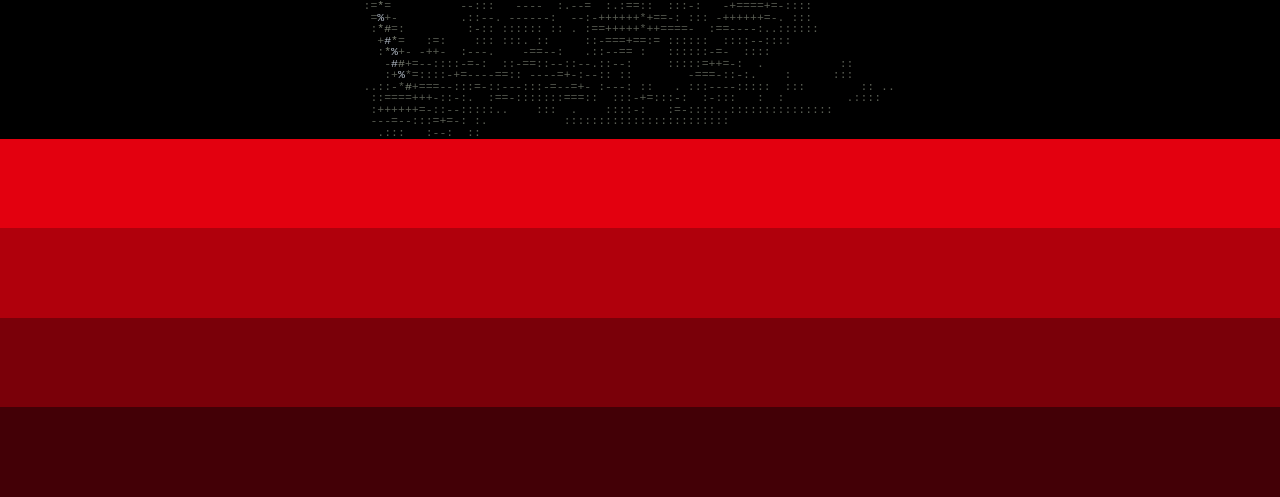
==== commit f783c4e1: "Clip senza HUD, Ganascia che emerge, gabbia e pinza in primo piano, sottotitolo Incubi e Gioca con u" ====
--- a/index.html
+++ b/index.html
@@ -106,7 +106,7 @@
 
       <!-- (Carlo 26/11) Incubi: gli eventi horror, clip in loop registrate dal gioco -->
       <h3 id="titolo-incubi" class="titolo-sezione incubi__titolo">INCUBI</h3>
-      <p class="etichetta incubi__etichetta">Gli eventi horror: quello che la Sala tiene sveglio</p>
+      <p class="etichetta incubi__etichetta">Quello che la Sala tiene sveglio</p>
       <ul class="incubi" aria-labelledby="titolo-incubi">
         <li class="incubo">
           <video src="media/incubi/colata-madre.mp4" poster="media/incubi/colata-madre.jpg" muted loop playsinline preload="none" data-vista aria-label="Clip dal gioco: la Madre di cera, busto di donna in cera, emerge dalla colata."></video>
@@ -188,10 +188,7 @@
       <canvas class="gioca__sfondo" aria-hidden="true"></canvas>
       <h2 id="titolo-gioca" class="titolo-sezione">GIOCA</h2>
       <a class="bottone" href="https://therealgallo.itch.io/superpersona" target="_blank" rel="noopener" data-demo>AVVIA LA DEMO</a>
-      <dl class="comandi">
-        <div><dt>Controlli</dt><dd>Tastiera · Gamepad</dd></div>
-        <div><dt>Comandi</dt><dd>Nel menu del gioco</dd></div>
-      </dl>
+      <p class="comandi">Controlli: tastiera e gamepad</p>
       <p class="nota-touch">La demo si gioca da computer</p>
     </section>
 
--- a/stile.css
+++ b/stile.css
@@ -440,19 +440,8 @@
   color: var(--rosso);
 }
 
-.comandi {
-  margin: 0;
-  display: grid;
-  grid-template-columns: repeat(2, minmax(0, 220px));
-  gap: 12px;
-}
-.comandi div {
-  padding: 14px 16px;
-  background: var(--vetro);
-  border: 1px solid var(--vetro-bordo);
-}
-.comandi dt { font: 700 11px/1.4 var(--font-mono); letter-spacing: .12em; text-transform: uppercase; color: var(--tenue); }
-.comandi dd { margin: 4px 0 0; font-weight: 700; }
+/* (Carlo 26/11) una riga sola sotto «Avvia la demo» */
+.comandi { margin: -8px 0 0; font: 700 12px/1.4 var(--font-mono); letter-spacing: .12em; text-transform: uppercase; color: var(--tenue); }
 
 .nota-touch { display: none; font-weight: 700; color: var(--rosso-chiaro); }
 
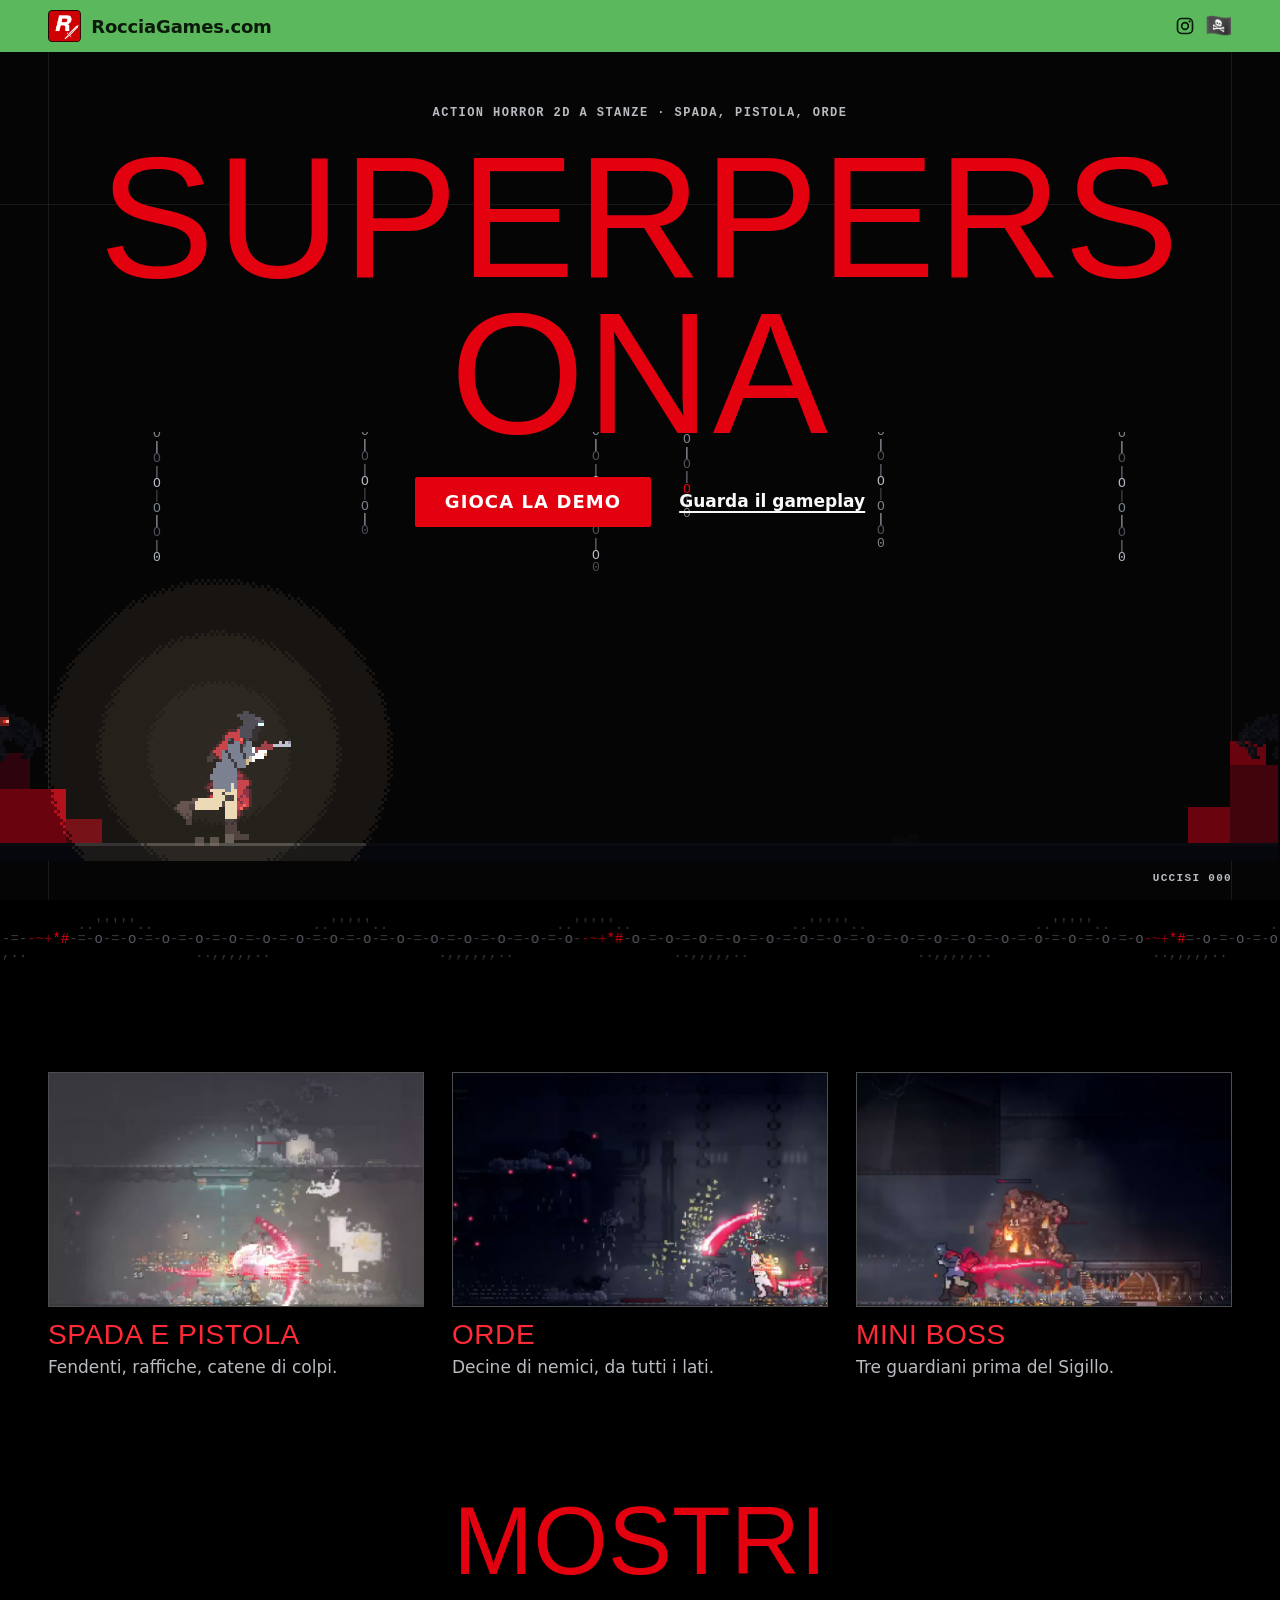
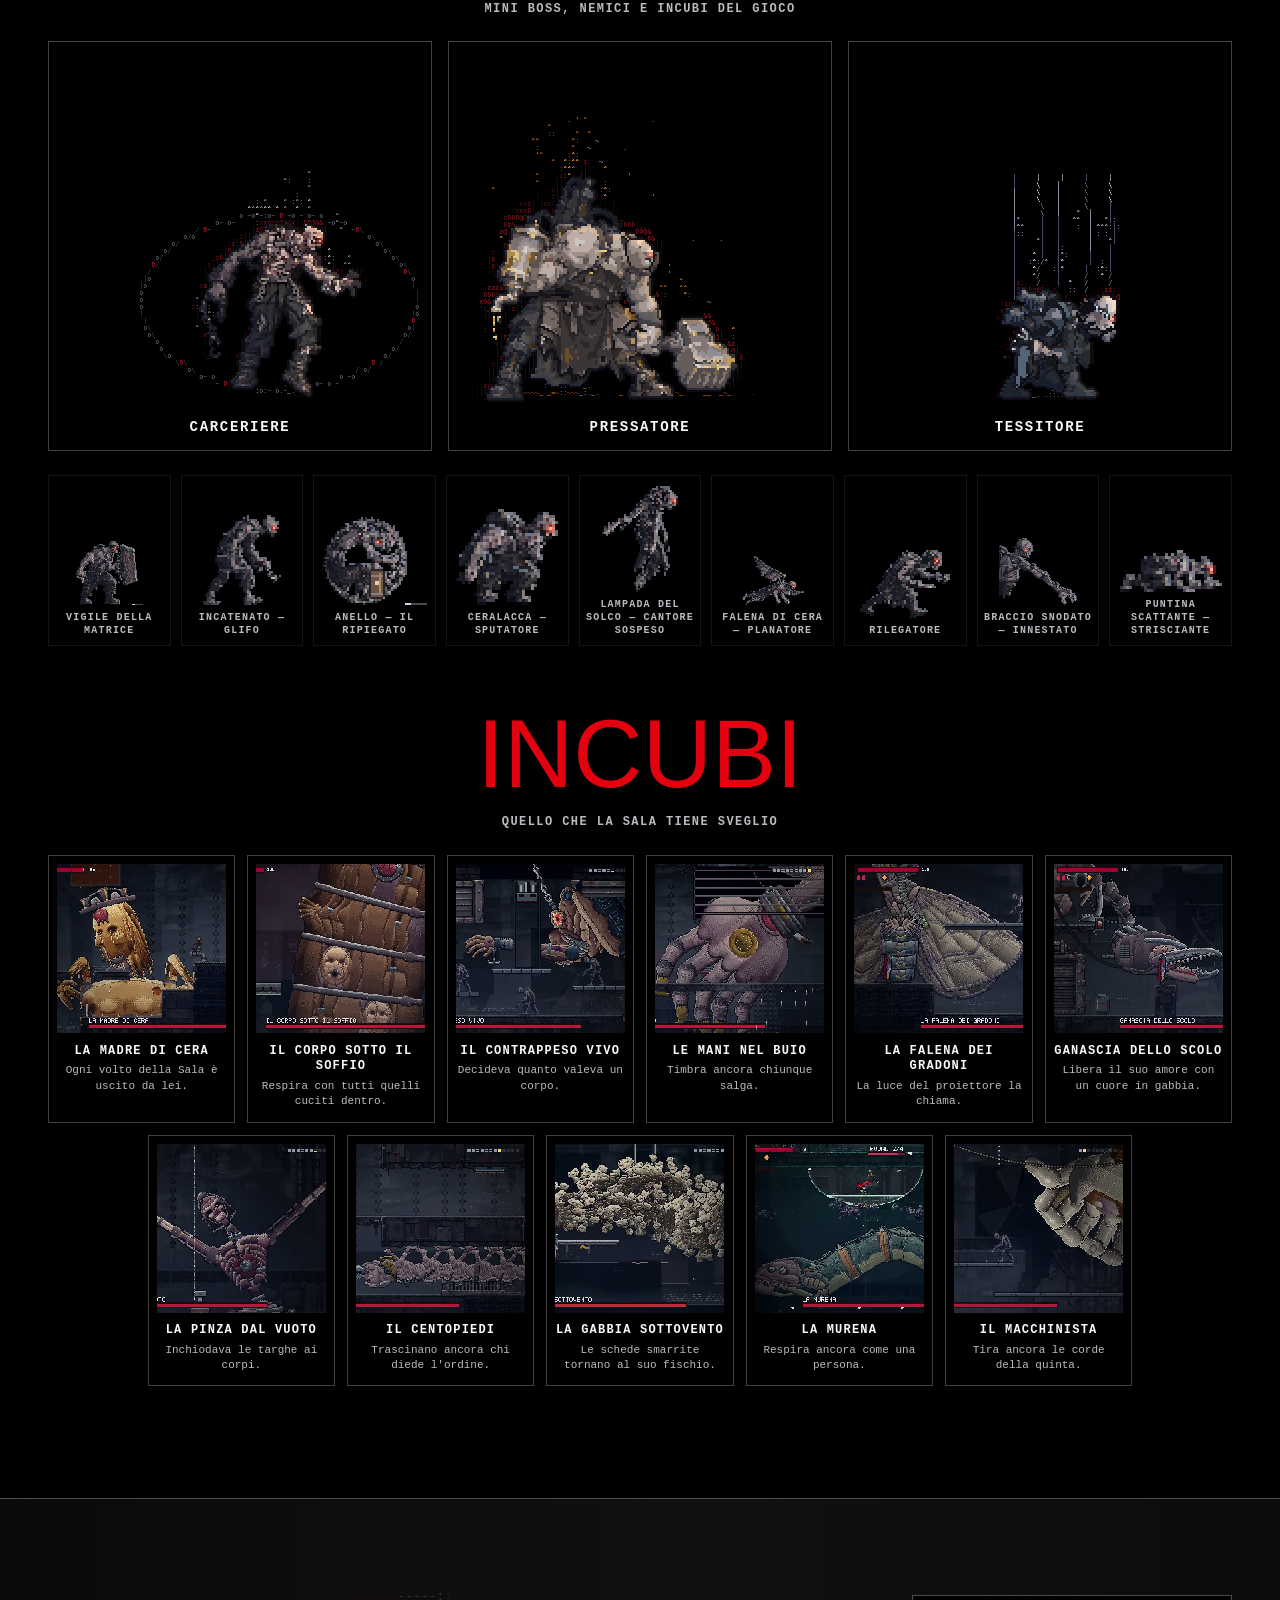
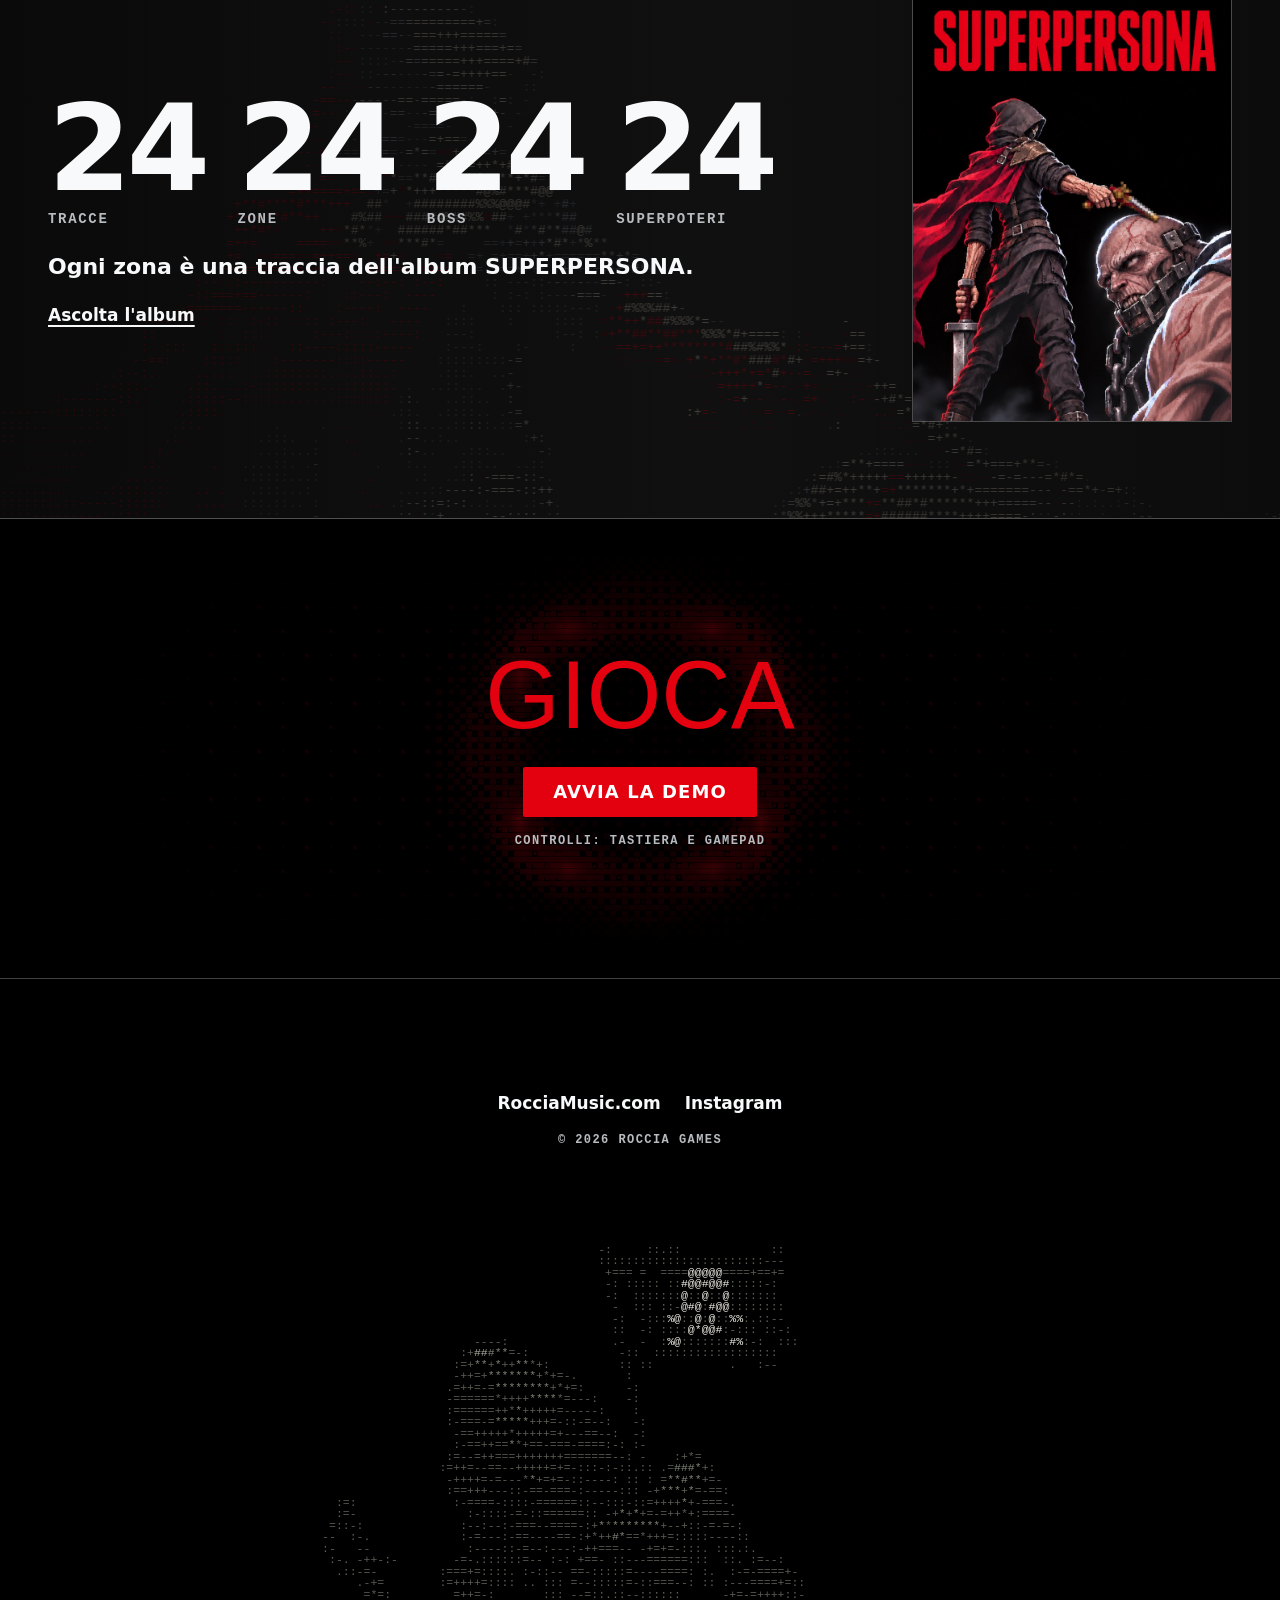
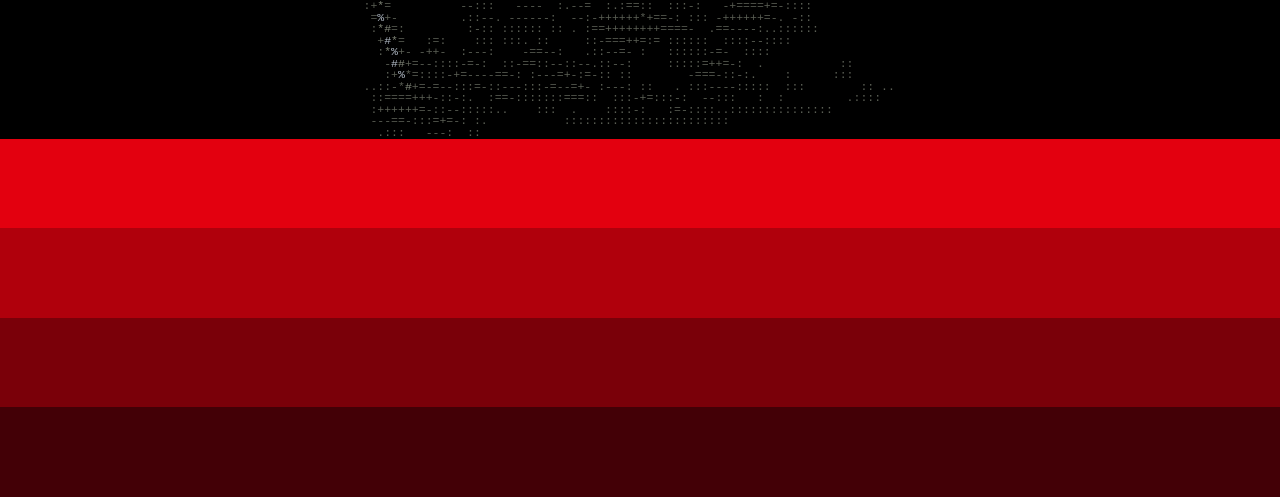
==== commit 39472761: "Incubi: descrizioni in chiave di lore" ====
--- a/index.html
+++ b/index.html
@@ -111,7 +111,7 @@
         <li class="incubo">
           <video src="media/incubi/colata-madre.mp4" poster="media/incubi/colata-madre.jpg" muted loop playsinline preload="none" data-vista aria-label="Clip dal gioco: la Madre di cera, busto di donna in cera, emerge dalla colata."></video>
           <p class="incubo__nome">LA MADRE DI CERA</p>
-          <p class="incubo__riga">Ricomincia ogni dieci secondi.</p>
+          <p class="incubo__riga">Ogni volto della Sala è uscito da lei.</p>
         </li>
         <li class="incubo">
           <video src="media/incubi/canna-corpo.mp4" poster="media/incubi/canna-corpo.jpg" muted loop playsinline preload="none" data-vista aria-label="Clip dal gioco: un sacco di pelli cucite si gonfia nella canna del vento."></video>
@@ -126,7 +126,7 @@
         <li class="incubo">
           <video src="media/incubi/camino-mani.mp4" poster="media/incubi/camino-mani.jpg" muted loop playsinline preload="none" data-vista aria-label="Clip dal gioco: una mano enorme a sei dita cala dalla cappa del camino."></video>
           <p class="incubo__nome">LE MANI NEL BUIO</p>
-          <p class="incubo__riga">Sei dita, incatenate nella cappa.</p>
+          <p class="incubo__riga">Timbra ancora chiunque salga.</p>
         </li>
         <li class="incubo">
           <video src="media/incubi/gradoni-falena.mp4" poster="media/incubi/gradoni-falena.jpg" muted loop playsinline preload="none" data-vista aria-label="Clip dal gioco: una donna-falena con ali di schede scende sui gradoni."></video>
@@ -136,22 +136,22 @@
         <li class="incubo">
           <video src="media/incubi/fossa-ganascia.mp4" poster="media/incubi/fossa-ganascia.jpg" muted loop playsinline preload="none" data-vista aria-label="Clip dal gioco: un insetto-macchina con un volto cucito sbuca dallo scolo."></video>
           <p class="incubo__nome">GANASCIA DELLO SCOLO</p>
-          <p class="incubo__riga">Pesca i curiosi con un cuore in gabbia.</p>
+          <p class="incubo__riga">Libera il suo amore con un cuore in gabbia.</p>
         </li>
         <li class="incubo">
           <video src="media/incubi/ponte-pinza.mp4" poster="media/incubi/ponte-pinza.jpg" muted loop playsinline preload="none" data-vista aria-label="Clip dal gioco: un braccio a tenaglia sale dal vuoto e strappa le assi del ponte."></video>
           <p class="incubo__nome">LA PINZA DAL VUOTO</p>
-          <p class="incubo__riga">Stacca le assi del ponte.</p>
+          <p class="incubo__riga">Inchiodava le targhe ai corpi.</p>
         </li>
         <li class="incubo">
           <video src="media/incubi/tubature-centopiedi.mp4" poster="media/incubi/tubature-centopiedi.jpg" muted loop playsinline preload="none" data-vista aria-label="Clip dal gioco: un centopiedi di torsi umani striscia nel cunicolo."></video>
           <p class="incubo__nome">IL CENTOPIEDI</p>
-          <p class="incubo__riga">Dodici tubisti saldati in fila.</p>
+          <p class="incubo__riga">Trascinano ancora chi diede l'ordine.</p>
         </li>
         <li class="incubo">
           <video src="media/incubi/tetto-gabbia.mp4" poster="media/incubi/tetto-gabbia.jpg" muted loop playsinline preload="none" data-vista aria-label="Clip dal gioco: uno sciame di cartellini vola col vento sul tetto."></video>
           <p class="incubo__nome">LA GABBIA SOTTOVENTO</p>
-          <p class="incubo__riga">Le schede tornano quando soffia.</p>
+          <p class="incubo__riga">Le schede smarrite tornano al suo fischio.</p>
         </li>
         <li class="incubo">
           <video src="media/incubi/vasca-murena.mp4" poster="media/incubi/vasca-murena.jpg" muted loop playsinline preload="none" data-vista aria-label="Clip dal gioco: una murena gigante dal volto umano nuota nella vasca."></video>
